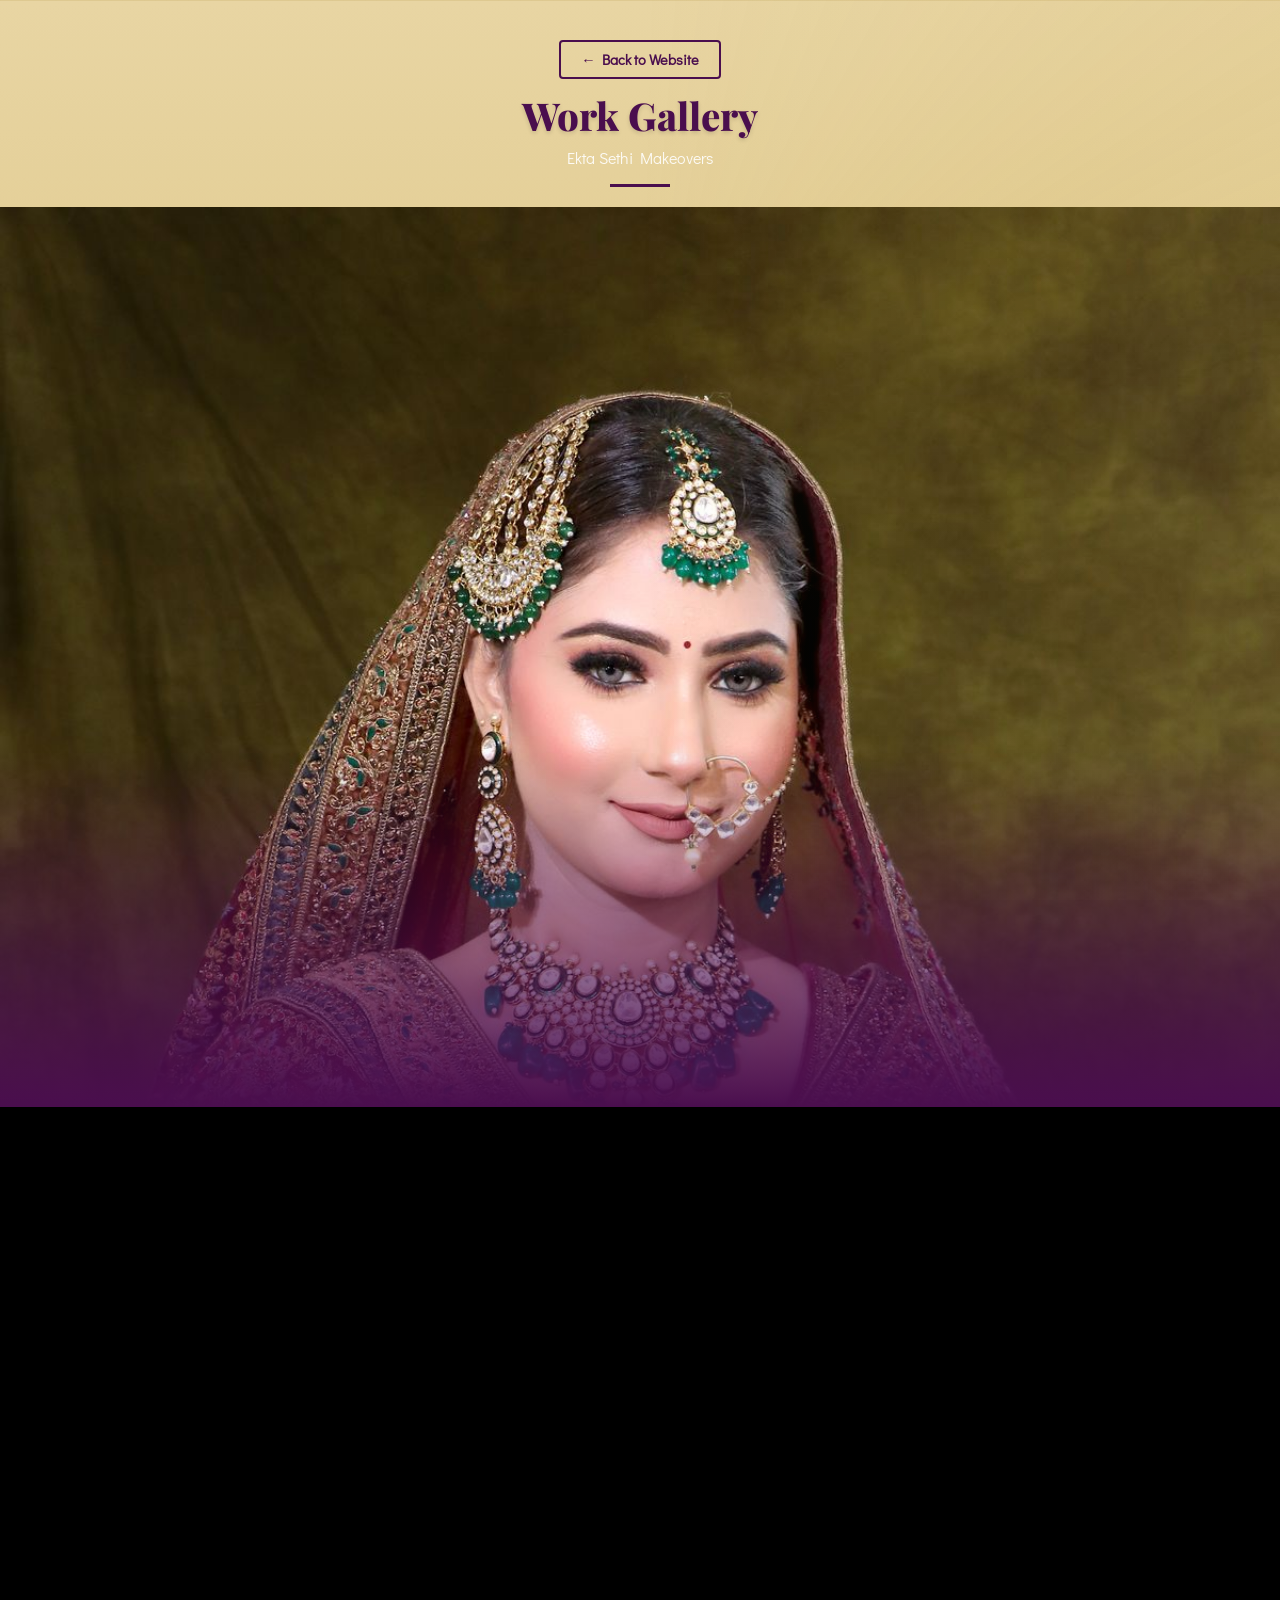
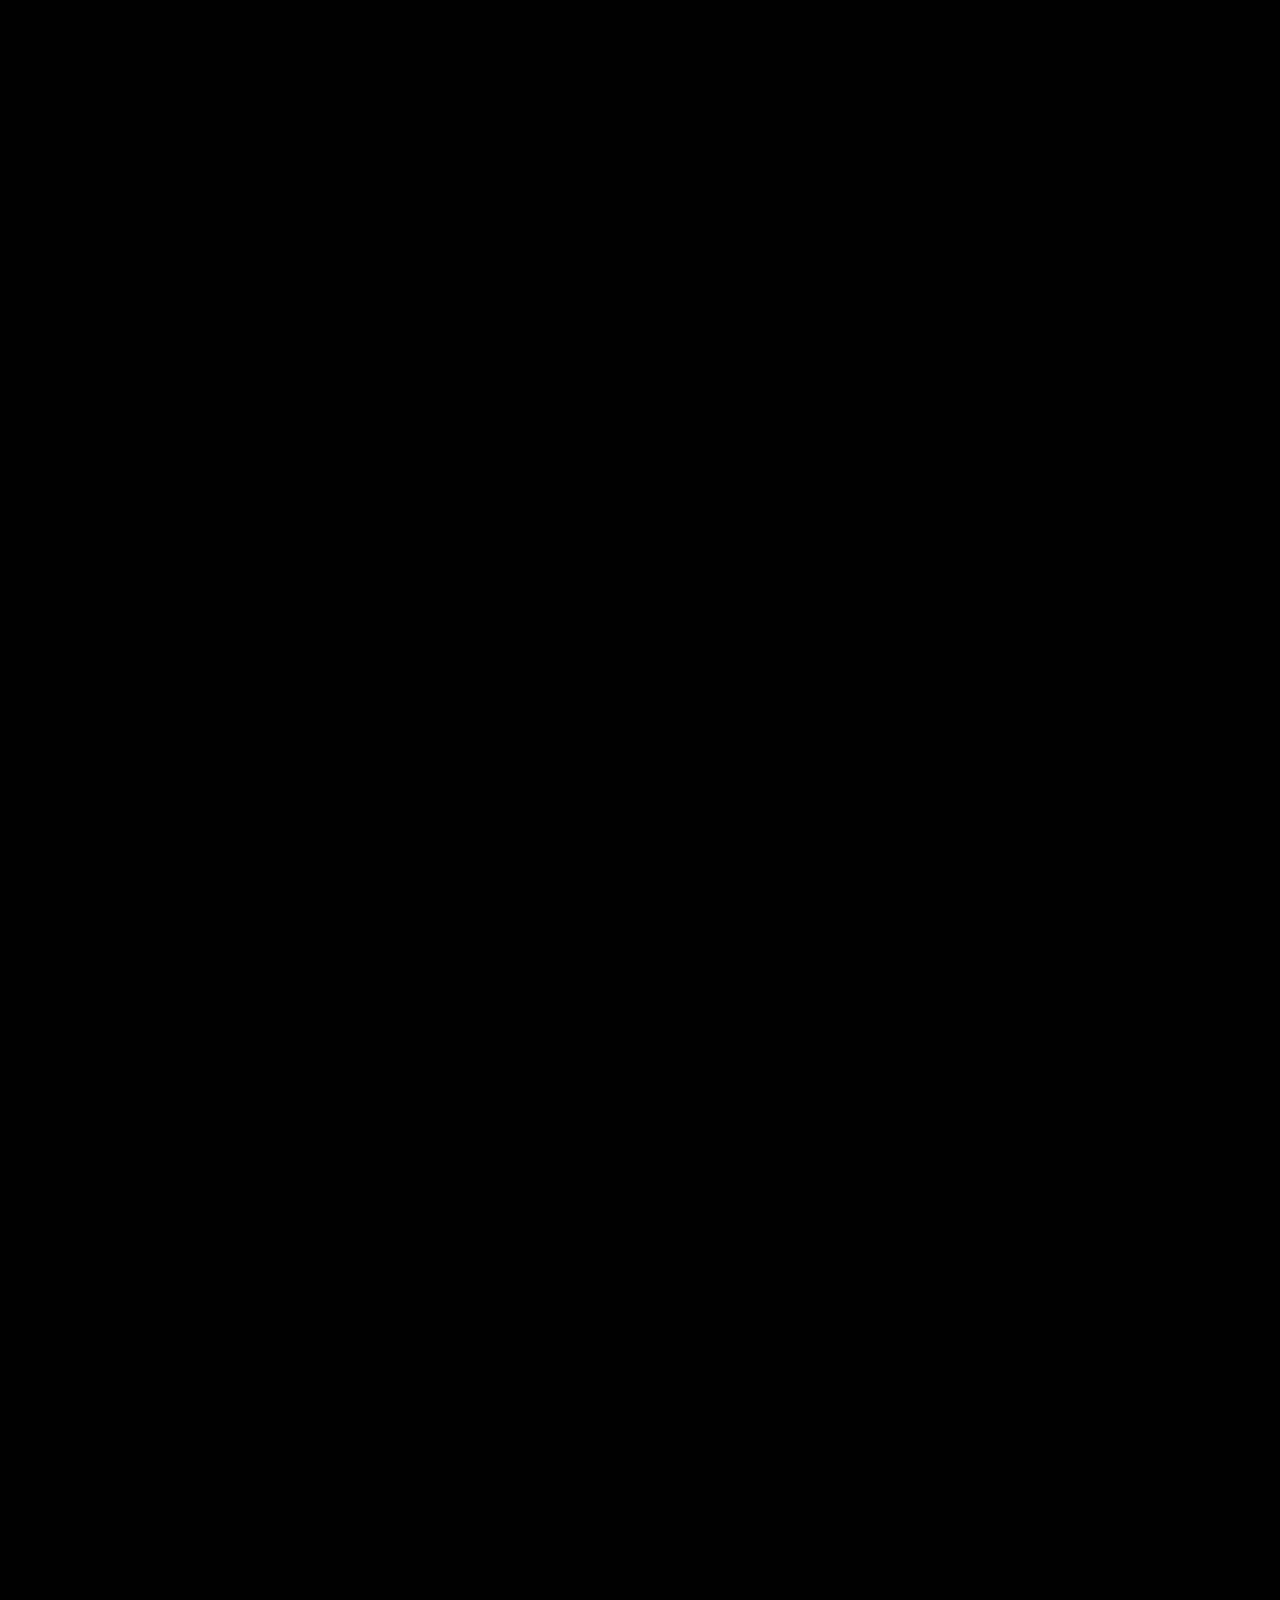
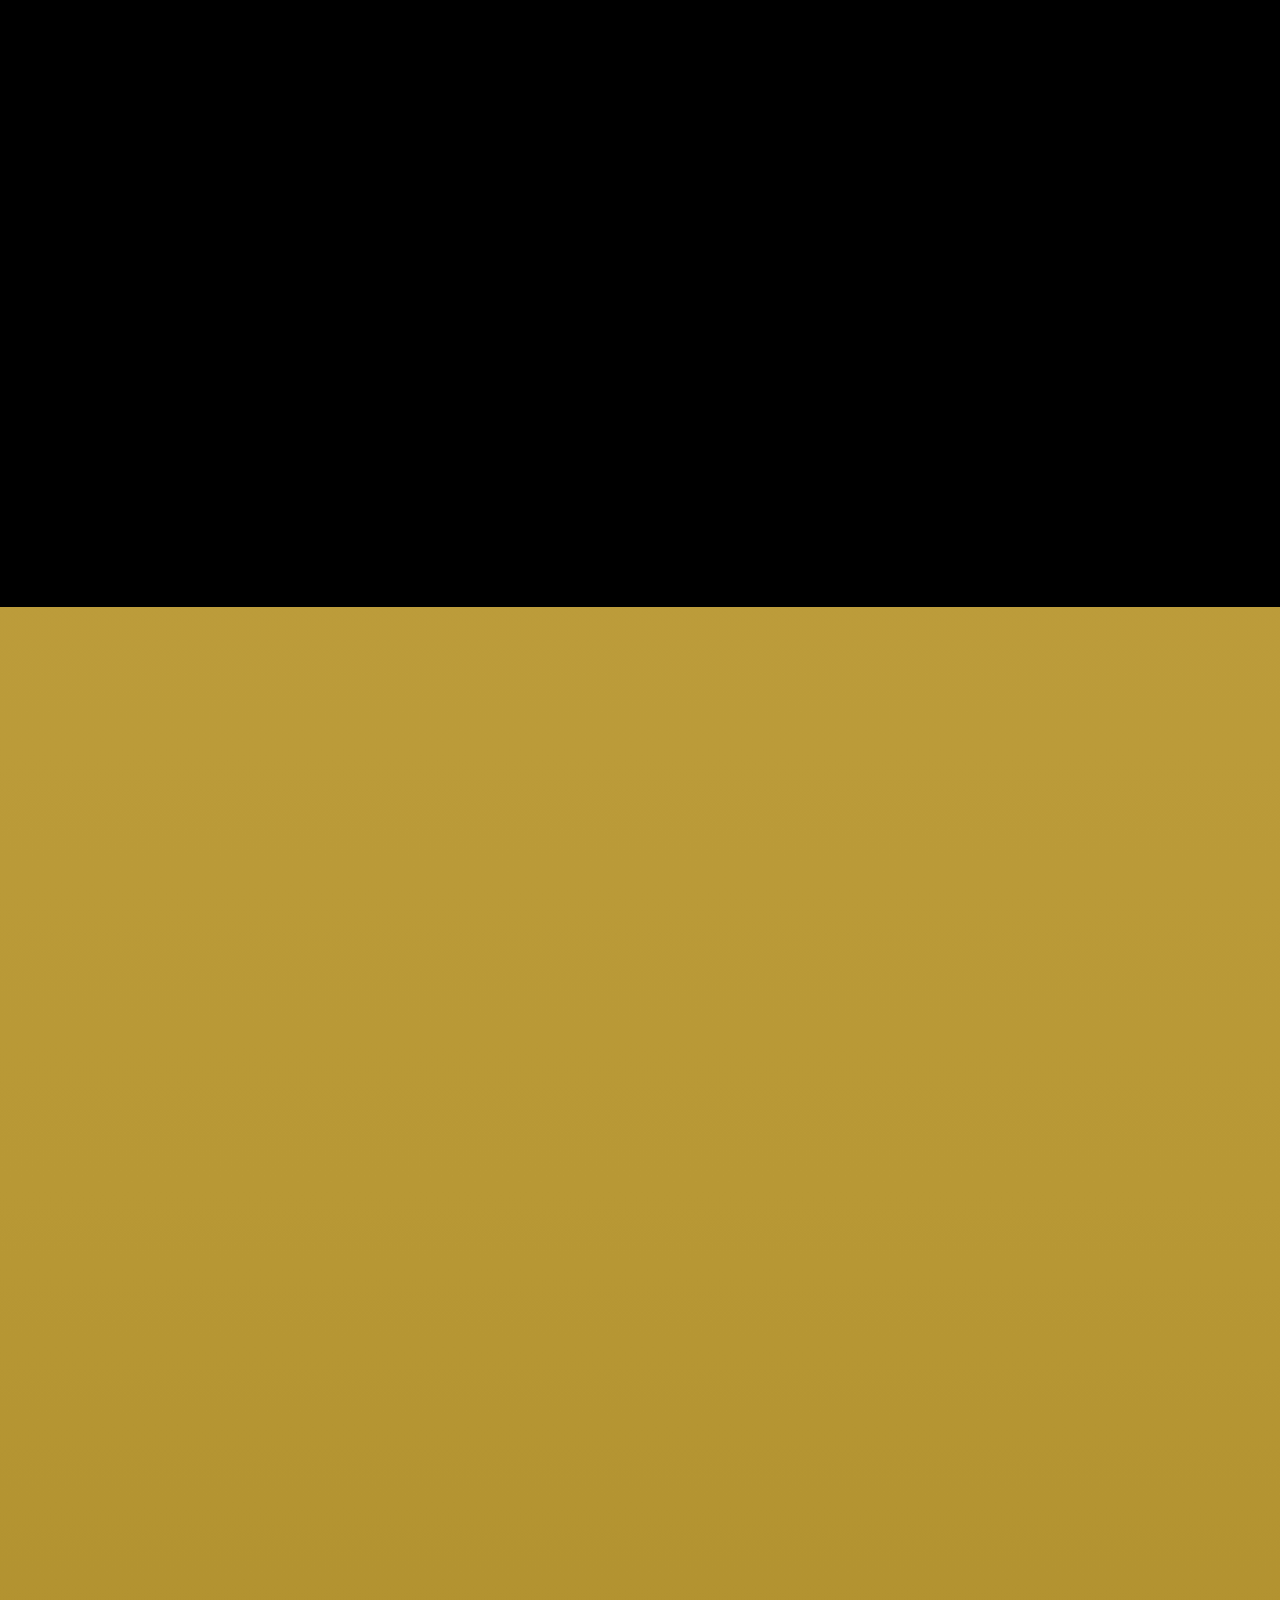
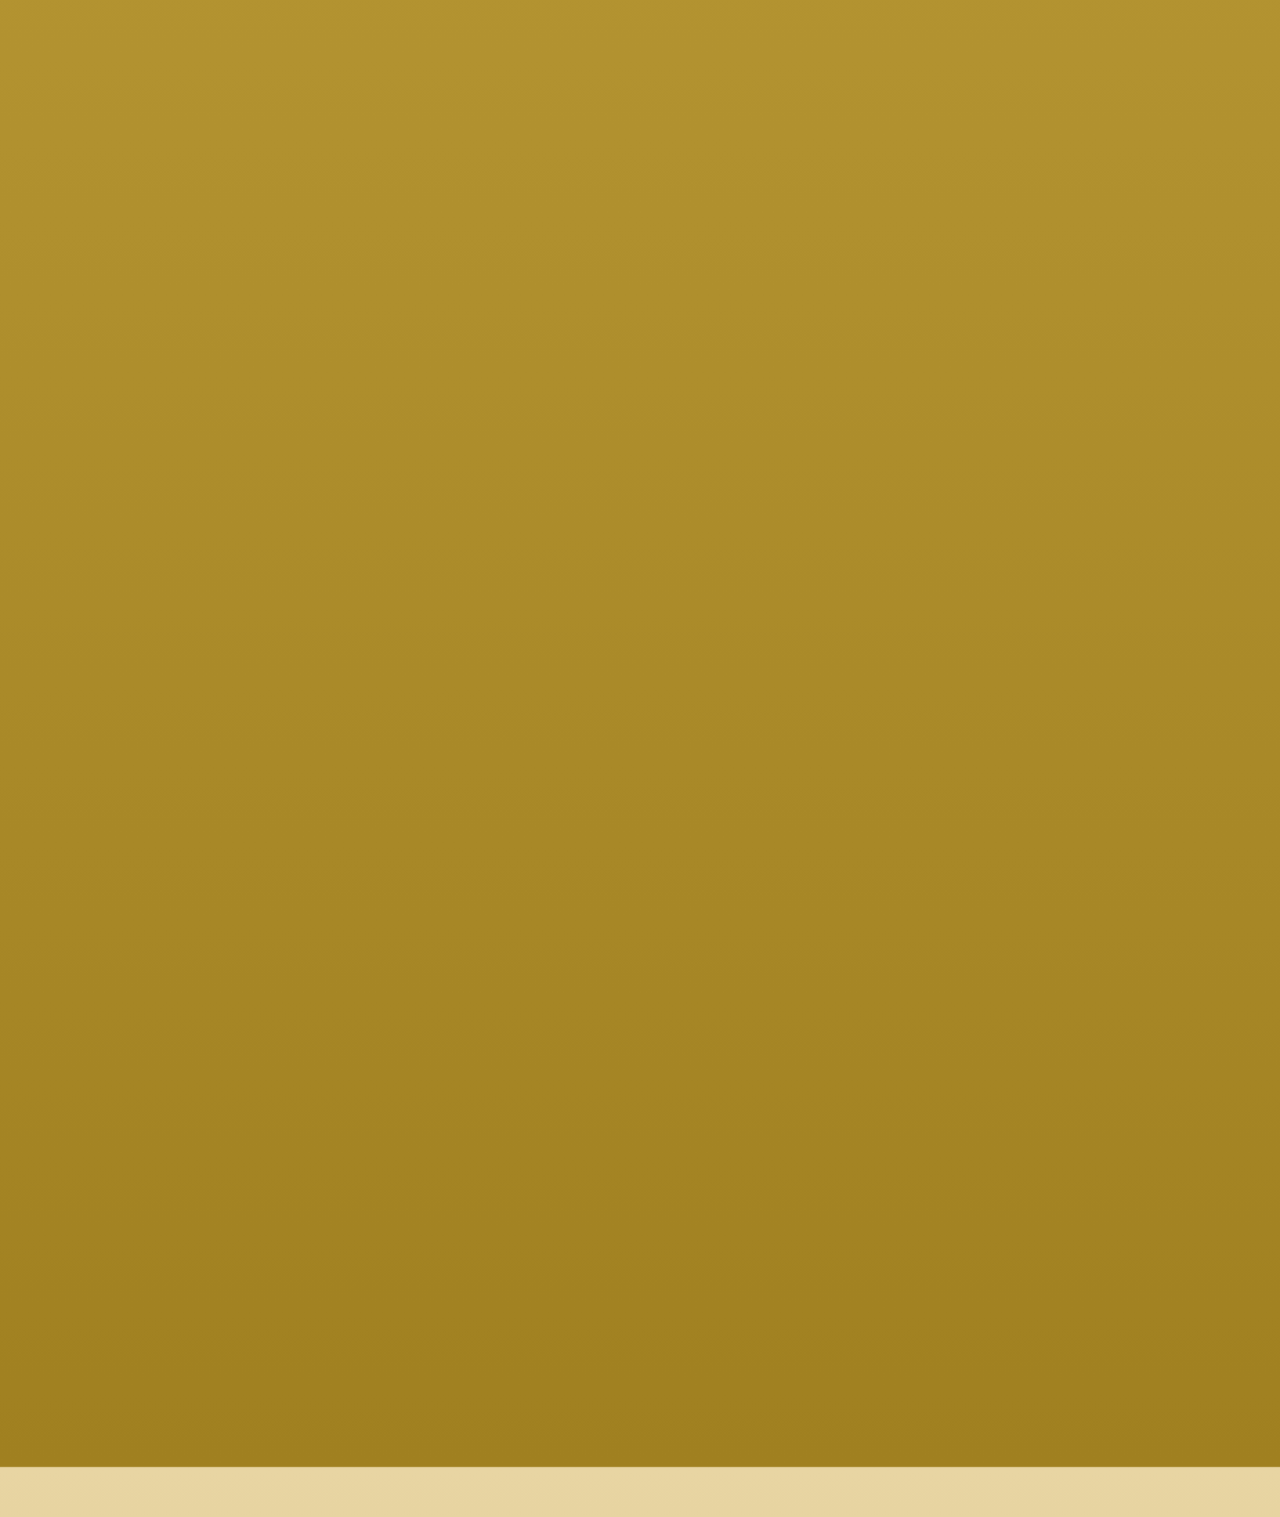
==== gallery.html @ 6d4f158c "Fix scroll visual: anchor to center-top to keep face in viewport" ====
<!DOCTYPE html>
<html lang="en">
<head>
  <meta charset="UTF-8">
  <meta name="viewport" content="width=device-width, initial-scale=1.0">
  <title>Gallery – Ekta Sethi Makeovers</title>
  <link href="https://fonts.googleapis.com/css2?family=Playfair+Display:wght@600;700;800&family=Didact+Gothic&display=swap" rel="stylesheet">
  <script src="https://cdnjs.cloudflare.com/ajax/libs/gsap/3.12.5/gsap.min.js"></script>
  <script src="https://cdnjs.cloudflare.com/ajax/libs/gsap/3.12.5/ScrollTrigger.min.js"></script>
  <style>
    :root {
      --primary: #4A0E4E;
      --secondary: #C9A84C;
      --light: #FDF5E6;
      --white: #fff;
    }
    * { margin: 0; padding: 0; box-sizing: border-box; }
    body {
      font-family: 'Didact Gothic', sans-serif;
      background: linear-gradient(180deg, #E8D5A3 0%, #C9A84C 30%, #B89835 70%, #A08020 100%);
      min-height: 100vh;
    }
    .bg-sparkles {
      position: fixed;
      inset: 0;
      pointer-events: none;
      z-index: 0;
      overflow: hidden;
    }
    .sparkle {
      position: absolute;
      width: 4px;
      height: 4px;
      background: rgba(255,255,255,0.8);
      border-radius: 50%;
      animation: sparkleFloat 3s ease-in-out infinite;
      opacity: 0;
    }
    @keyframes sparkleFloat {
      0% { opacity: 0; transform: translateY(0) scale(0); }
      50% { opacity: 0.8; transform: translateY(-40px) scale(1); }
      100% { opacity: 0; transform: translateY(-80px) scale(0); }
    }
    .light-sweep {
      position: fixed;
      inset: 0;
      pointer-events: none;
      z-index: 1;
      overflow: hidden;
    }
    .light-sweep::before {
      content: '';
      position: absolute;
      top: -50%;
      left: -50%;
      width: 200%;
      height: 200%;
      background: conic-gradient(from 0deg, transparent 0deg, rgba(201,168,76,0.04) 30deg, rgba(201,168,76,0.1) 60deg, rgba(201,168,76,0.04) 90deg, transparent 180deg, transparent 360deg);
      animation: lightSweep 20s linear infinite;
    }
    @keyframes lightSweep {
      from { transform: rotate(0deg); }
      to { transform: rotate(360deg); }
    }
    @keyframes kenBurns {
      from { transform: scale(1); }
      to { transform: scale(1.12); }
    }
    .header {
      text-align: center;
      padding: 40px 20px 20px;
      position: relative;
      z-index: 10;
    }
    .header h1 {
      font-family: 'Playfair Display', serif;
      font-weight: 800;
      font-size: 2.4rem;
      color: var(--primary);
      text-shadow: 0 2px 4px rgba(0,0,0,0.15);
      animation: titleBounce 1s ease;
    }
    /* Cinematic Video Section */
    .video-scroll-container {
      position: relative;
      width: 100%;
      height: 400vh; /* 4 viewport heights to make scrolling feel smooth */
      background: #000;
    }
    .video-sticky-wrapper {
      position: sticky;
      top: 0;
      width: 100%;
      height: 100vh;
      overflow: hidden;
      display: flex;
      justify-content: center;
      align-items: center;
    }
    .scroll-visual {
      width: 100%;
      height: 100%;
      object-fit: cover;
      object-position: center top;
      transform-origin: center center;
    }
    .video-sticky-wrapper {
      position: sticky;
      top: 0;
      width: 100%;
      height: 100vh;
      overflow: hidden;
      display: flex;
      justify-content: center;
      align-items: center;
      background: #000;
    }
    .video-overlay {
      position: absolute;
      inset: 0;
      background: linear-gradient(to bottom, transparent 60%, var(--primary) 100%);
      z-index: 2;
      pointer-events: none;
    }
    .video-text {
      position: absolute;
      top: 50%;
      left: 50%;
      transform: translate(-50%, -50%);
      color: var(--secondary);
      font-family: 'Playfair Display', serif;
      font-size: 3rem;
      text-align: center;
      z-index: 3;
      opacity: 0;
      font-weight: 800;
      text-shadow: 0 4px 20px rgba(0,0,0,0.5);
    }
    .gallery-grid {
      display: grid;
      grid-template-columns: repeat(auto-fill, minmax(280px, 1fr));
      gap: 20px;
      padding: 20px 40px 60px;
      max-width: 1400px;
      margin: 0 auto;
      position: relative;
      z-index: 2;
      opacity: 0;
      transform: translateY(50px);
      transition: opacity 1s ease, transform 1s ease;
    }
    .gallery-grid.visible-grid {
      opacity: 1;
      transform: translateY(0);
    }

    .header h1 {
      font-family: 'Playfair Display', serif;
      font-weight: 800;
      font-size: 2.4rem;
      color: var(--primary);
      text-shadow: 0 2px 4px rgba(0,0,0,0.15);
      animation: titleBounce 1s ease;
    }
    @keyframes titleBounce {
      0% { transform: scale(0.5); opacity: 0; }
      60% { transform: scale(1.1); }
      100% { transform: scale(1); opacity: 1; }
    }
    .header .subtitle {
      color: var(--white);
      font-size: 1rem;
      margin-top: 6px;
      opacity: 0.9;
    }
    .header .divider {
      width: 60px;
      height: 3px;
      background: var(--primary);
      margin: 16px auto 0;
    }
    .back-btn {
      display: inline-block;
      margin-bottom: 10px;
      color: var(--primary);
      font-weight: 700;
      text-decoration: none;
      font-size: 0.9rem;
      padding: 8px 20px;
      border: 2px solid var(--primary);
      border-radius: 4px;
      transition: 0.3s ease;
    }
    .back-btn:hover {
      background: var(--primary);
      color: var(--white);
    }
    .gallery-grid {
      display: grid;
      grid-template-columns: repeat(auto-fill, minmax(280px, 1fr));
      gap: 20px;
      padding: 20px 40px 60px;
      max-width: 1400px;
      margin: 0 auto;
      position: relative;
      z-index: 2;
    }
    .gallery-card {
      position: relative;
      border-radius: 12px;
      overflow: hidden;
      background: var(--white);
      box-shadow: 0 8px 30px rgba(0,0,0,0.2);
      transition: transform 0.5s cubic-bezier(0.175, 0.885, 0.32, 1.275), box-shadow 0.5s ease;
      cursor: pointer;
    }
    .gallery-card.revealed {
      animation: cardRise 0.7s ease both;
    }
    .gallery-card:hover {
      transform: translateY(-10px) scale(1.03);
      box-shadow: 0 16px 40px rgba(74,14,78,0.4), 0 0 0 3px var(--secondary);
    }
    .gallery-card::after {
      content: '';
      position: absolute;
      inset: 0;
      border-radius: 12px;
      background: linear-gradient(135deg, rgba(201,168,76,0.6), transparent 50%, rgba(201,168,76,0.3), transparent 80%);
      opacity: 0;
      transition: opacity 0.4s ease;
      z-index: 3;
      pointer-events: none;
    }
    .gallery-card:hover::after {
      opacity: 1;
    }
    .gallery-card .pulse-ring {
      position: absolute;
      inset: -4px;
      border-radius: 14px;
      border: 2px solid rgba(201,168,76,0.15);
      z-index: 0;
      pointer-events: none;
      opacity: 0;
      transition: opacity 0.3s ease;
    }
    .gallery-card:hover .pulse-ring {
      opacity: 1;
      animation: pulseGlow 2s ease-in-out infinite;
    }
    @keyframes pulseGlow {
      0%, 100% { border-color: rgba(201,168,76,0.15); transform: scale(1); }
      50% { border-color: rgba(201,168,76,0.5); transform: scale(1.02); }
    }
    @keyframes cardRise {
      from { opacity: 0; transform: translateY(40px); }
      to { opacity: 1; transform: translateY(0); }
    }
    .gallery-card img {
      width: 100%;
      display: block;
      aspect-ratio: 3/4;
      object-fit: cover;
      object-position: center top;
      transition: 0.5s ease;
    }
    .gallery-card:hover img {
      animation: kenBurns 8s ease forwards;
    }
    .gallery-card::before {
      content: '';
      position: absolute;
      inset: 0;
      background: linear-gradient(to top, rgba(74,14,78,0.4) 0%, transparent 50%);
      opacity: 0;
      transition: 0.3s ease;
      z-index: 1;
    }
    .gallery-card:hover::before {
      opacity: 1;
    }
    .gallery-card .label {
      position: absolute;
      bottom: 0;
      left: 0;
      right: 0;
      padding: 20px 16px 16px;
      background: linear-gradient(to top, rgba(74,14,78,0.85) 0%, transparent 100%);
      color: var(--secondary);
      font-family: 'Playfair Display', serif;
      font-weight: 700;
      font-size: 1rem;
      letter-spacing: 0.5px;
      z-index: 2;
      opacity: 0;
      transform: translateY(20px);
      transition: opacity 0.4s ease, transform 0.4s ease;
    }
    .gallery-card:hover .label {
      opacity: 1;
      transform: translateY(0);
    }
    .lightbox {
      display: none;
      position: fixed;
      inset: 0;
      background: rgba(0,0,0,0.92);
      z-index: 1000;
      justify-content: center;
      align-items: center;
      padding: 20px;
    }
    .lightbox.active { display: flex; }
    .lightbox img {
      max-width: 90vw;
      max-height: 90vh;
      object-fit: contain;
      border-radius: 4px;
      position: absolute;
      transition: opacity 0.35s ease;
    }
    .lightbox img.lb-active {
      opacity: 1;
    }
    .lightbox img.lb-hidden {
      opacity: 0;
    }
    @keyframes scaleUp {
      from { opacity: 0; transform: scale(0.9); }
      to { opacity: 1; transform: scale(1); }
    }
    .lightbox-close {
      position: absolute;
      top: 20px;
      right: 30px;
      color: var(--white);
      font-size: 2.5rem;
      cursor: pointer;
      z-index: 2;
    }
    .lightbox-close:hover { opacity: 0.7; }
    .lightbox-prev, .lightbox-next {
      position: absolute;
      top: 50%;
      transform: translateY(-50%);
      background: rgba(255,255,255,0.1);
      color: var(--white);
      border: none;
      width: 50px;
      height: 50px;
      border-radius: 50%;
      font-size: 1.4rem;
      cursor: pointer;
      transition: 0.3s ease;
    }
    .lightbox-prev:hover, .lightbox-next:hover { background: var(--secondary); color: var(--primary); }
    .lightbox-prev { left: 20px; }
    .lightbox-next { right: 20px; }

    @media (max-width: 768px) {
      .gallery-grid { grid-template-columns: repeat(2, 1fr); gap: 12px; padding: 15px; }
      .header h1 { font-size: 1.6rem; }
    }
    @media (max-width: 480px) {
      .gallery-grid { grid-template-columns: 1fr 1fr; gap: 8px; }
    }
  </style>
</head>
<body>
  <div class="bg-sparkles" id="sparkles"></div>
  <div class="light-sweep"></div>

  <div class="header">
    <a href="index.html" class="back-btn">&#8592; Back to Website</a>
    <h1>Work Gallery</h1>
    <p class="subtitle">Ekta Sethi Makeovers</p>
    <div class="divider"></div>
  </div>

  <!-- Cinematic Scroll Video Section -->
  <div class="video-scroll-container" id="video-scroll">
    <div class="video-sticky-wrapper">
      <img class="scroll-visual" id="scroll-visual" src="assets/images/bridal-6.jpg" alt="Ekta Sethi Makeup" loading="eager">
      <div class="video-overlay"></div>
      <div class="video-text" id="video-text">The Art of Makeup</div>
    </div>
  </div>

  <div class="gallery-grid" id="gallery-grid">
  </div>

  <div class="lightbox" id="lightbox">
    <span class="lightbox-close" id="lightbox-close">&times;</span>
    <button class="lightbox-prev" id="lightbox-prev">&#10094;</button>
    <img class="lightbox-img" id="lightbox-img" alt="Full View">
    <button class="lightbox-next" id="lightbox-next">&#10095;</button>
  </div>

  <script>
    const images = [
      { src: 'assets/images/IMG_0082.jpg', label: 'Look 1' },
      { src: 'assets/images/bridal-6.jpg', label: 'Bridal Look' },
      { src: 'assets/images/IMG_0088.jpg', label: 'Look 2' },
      { src: 'assets/images/IMG_0090.jpg', label: 'Look 3' },
      { src: 'assets/images/IMG_0091.jpg', label: 'Look 4' },
      { src: 'assets/images/IMG_0092.jpg', label: 'HD Makeup' },
      { src: 'assets/images/IMG_0093.jpg', label: 'Bridal Makeup' },
      { src: 'assets/images/IMG_0094.jpg', label: 'Engagement' },
      { src: 'assets/images/IMG_0095.jpg', label: 'Party Makeup' },
      { src: 'assets/images/IMG_0096.jpg', label: 'Airbrush' },
      { src: 'assets/images/IMG_0099.jpg', label: 'Hairstyling' },
      { src: 'assets/images/IMG_0106.jpg', label: 'Look 5' },
      { src: 'assets/images/bridal-2.jpg', label: 'Indian Bridal' },
      { src: 'assets/images/bridal-5.jpg', label: 'Bridal Look 2' },
      { src: 'assets/images/bridal-7.jpg', label: 'Bridal Look 3' },
      { src: 'assets/images/bridal-8.jpg', label: 'Bridal Look 4' },
      { src: 'assets/images/bridal-9.jpg', label: 'Bridal Look 5' },
      { src: 'assets/images/bridal-10.jpg', label: 'Bridal Look 6' },
      { src: 'assets/images/bridal-11.jpg', label: 'Bridal Look 7' },
      { src: 'assets/images/bridal-12.jpg', label: 'Bridal Look 8' },
      { src: 'assets/images/bridal-13.jpg', label: 'Bridal Look 9' },
      { src: 'assets/images/bridal-14.jpg', label: 'Bridal Look 10' }
    ];

    const grid = document.getElementById('gallery-grid');
    images.forEach(function(img, i) {
      const card = document.createElement('div');
      card.className = 'gallery-card';
      card.addEventListener('click', function() { openLightbox(i); });
      card.innerHTML = '<div class="pulse-ring"></div><img src="' + img.src + '" alt="' + img.label + '" loading="lazy"><span class="label">' + img.label + '</span>';
      grid.appendChild(card);
    });

    var observer = new IntersectionObserver(function(entries) {
      entries.forEach(function(entry) {
        if (entry.isIntersecting) {
          entry.target.classList.add('revealed');
        }
      });
    }, { threshold: 0.15, rootMargin: '0px 0px -30px 0px' });

    var cards = document.querySelectorAll('.gallery-card');
    cards.forEach(function(card, i) {
      card.style.animationDelay = (i * 0.05) + 's';
      observer.observe(card);
    });

    // Lightbox with crossfade
    const lightbox = document.getElementById('lightbox');
    const lightboxContainer = lightbox;
    let currentIndex = 0;
    let imgA = null;
    let imgB = null;
    let showingA = true;

    function createLbImg() {
      var img = document.createElement('img');
      img.className = 'lb-hidden';
      img.style.position = 'absolute';
      img.style.maxWidth = '90vw';
      img.style.maxHeight = '90vh';
      img.style.objectFit = 'contain';
      img.style.borderRadius = '4px';
      img.style.transition = 'opacity 0.35s ease';
      lightboxContainer.appendChild(img);
      return img;
    }

    function openLightbox(idx) {
      currentIndex = idx;
      if (!imgA) {
        imgA = createLbImg();
        imgB = createLbImg();
      }
      imgA.src = images[idx].src;
      imgA.classList.remove('lb-hidden');
      imgA.classList.add('lb-active');
      imgB.classList.remove('lb-active');
      imgB.classList.add('lb-hidden');
      showingA = true;
      lightbox.classList.add('active');
    }

    function crossfadeTo(idx) {
      currentIndex = idx;
      var from = showingA ? imgA : imgB;
      var to = showingA ? imgB : imgA;
      to.src = images[idx].src;
      to.classList.remove('lb-hidden');
      to.classList.add('lb-active');
      from.classList.remove('lb-active');
      from.classList.add('lb-hidden');
      showingA = !showingA;
    }

    function closeLightbox() { lightbox.classList.remove('active'); }

    document.getElementById('lightbox-close').addEventListener('click', closeLightbox);
    document.getElementById('lightbox-prev').addEventListener('click', function() {
      crossfadeTo((currentIndex - 1 + images.length) % images.length);
    });
    document.getElementById('lightbox-next').addEventListener('click', function() {
      crossfadeTo((currentIndex + 1) % images.length);
    });
    lightbox.addEventListener('click', function(e) { if (e.target === lightbox) closeLightbox(); });
    document.addEventListener('keydown', function(e) {
      if (!lightbox.classList.contains('active')) return;
      if (e.key === 'ArrowLeft') crossfadeTo((currentIndex - 1 + images.length) % images.length);
      if (e.key === 'ArrowRight') crossfadeTo((currentIndex + 1) % images.length);
      if (e.key === 'Escape') closeLightbox();
    });

    // Cinematic Scroll Intro (image based – works everywhere)
    gsap.registerPlugin(ScrollTrigger);

    var visual = document.getElementById('scroll-visual');
    var videoContainer = document.getElementById('video-scroll');
    var galleryGrid = document.querySelector('.gallery-grid');
    var videoText = document.getElementById('video-text');

    if (visual) {
      gsap.to(visual, {
        duration: 1,
        ease: 'none',
        scale: 1.15,
        scrollTrigger: {
          trigger: videoContainer,
          start: 'top top',
          end: 'bottom bottom',
          scrub: true
        }
      });

      gsap.fromTo(videoText,
        { opacity: 0, y: 20 },
        {
          opacity: 1,
          y: 0,
          duration: 0.4,
          scrollTrigger: {
            trigger: videoContainer,
            start: 'top top',
            end: '+=500',
            scrub: true
          }
        }
      );

      gsap.to(galleryGrid, {
        opacity: 1,
        y: 0,
        duration: 0.8,
        scrollTrigger: {
          trigger: galleryGrid,
          start: 'top 85%',
          toggleActions: 'play none none reverse'
        }
      });
    }
  </script>
</body>
</html>
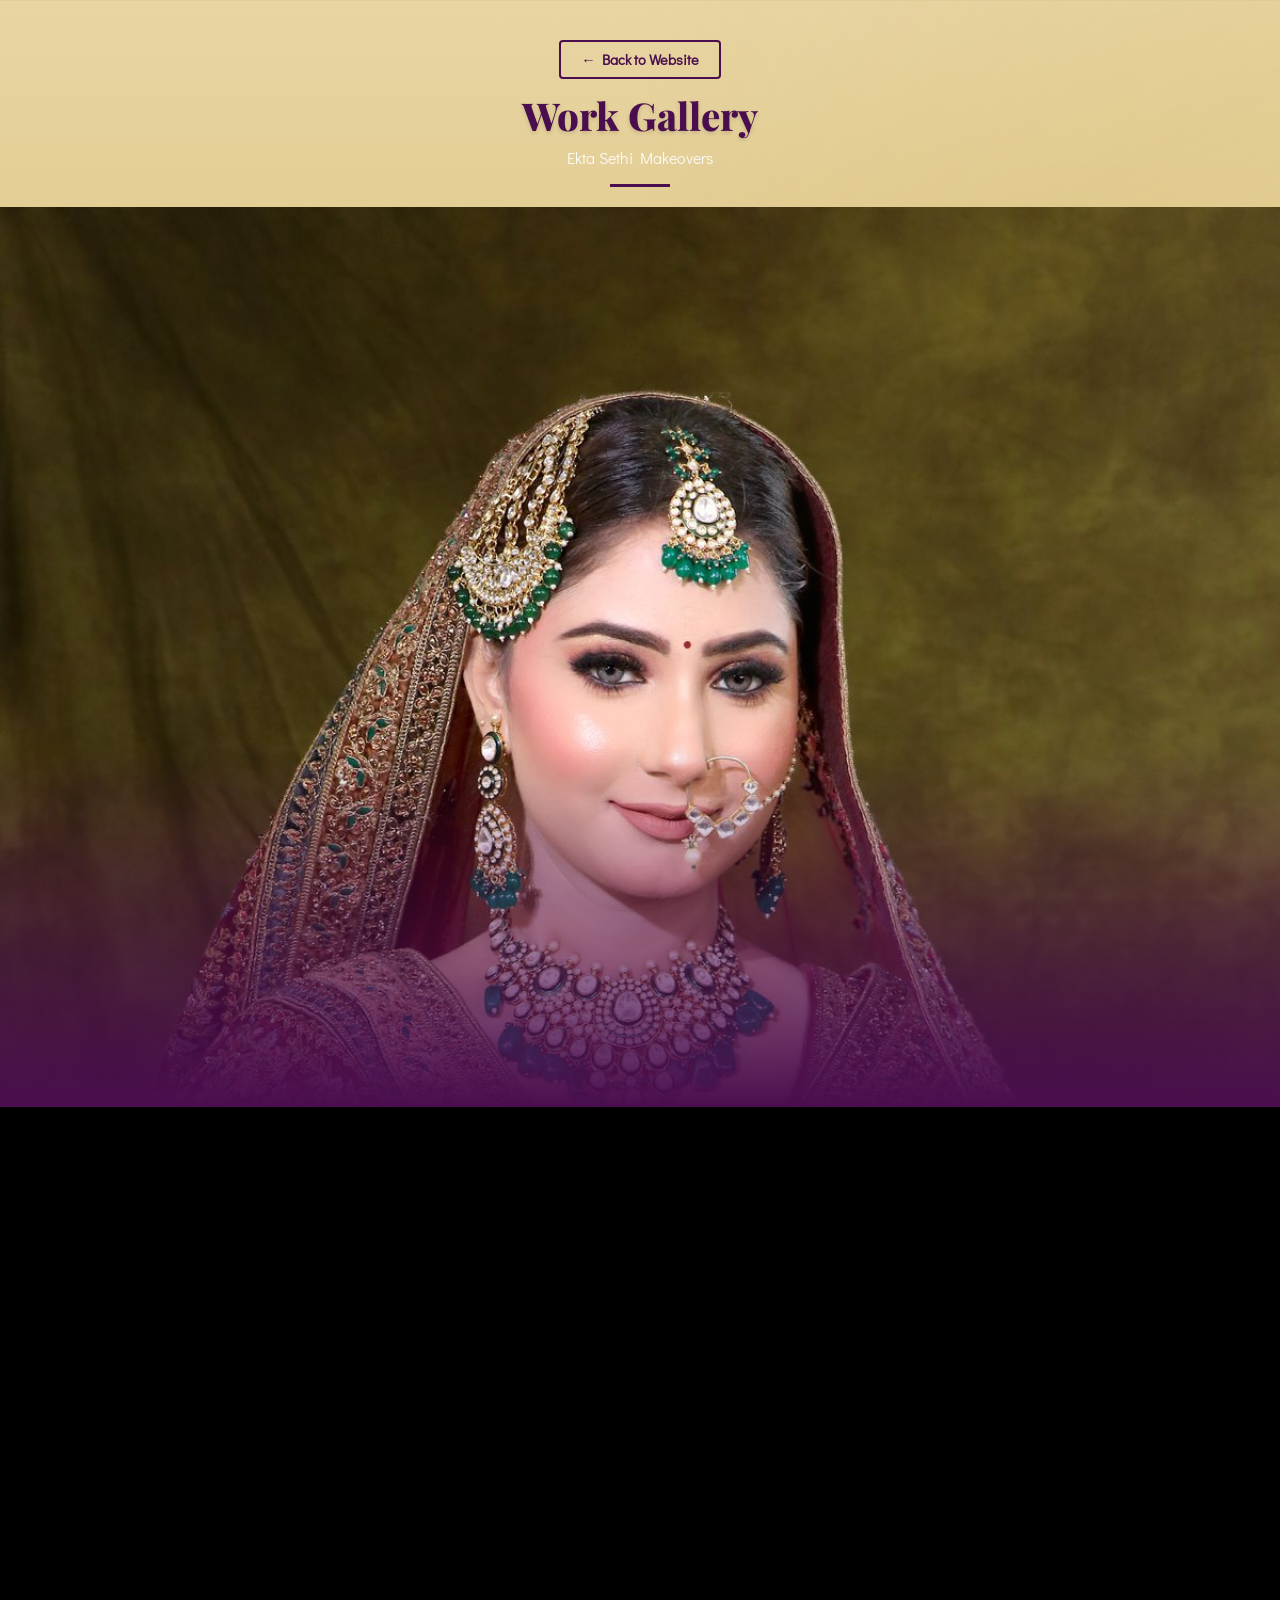
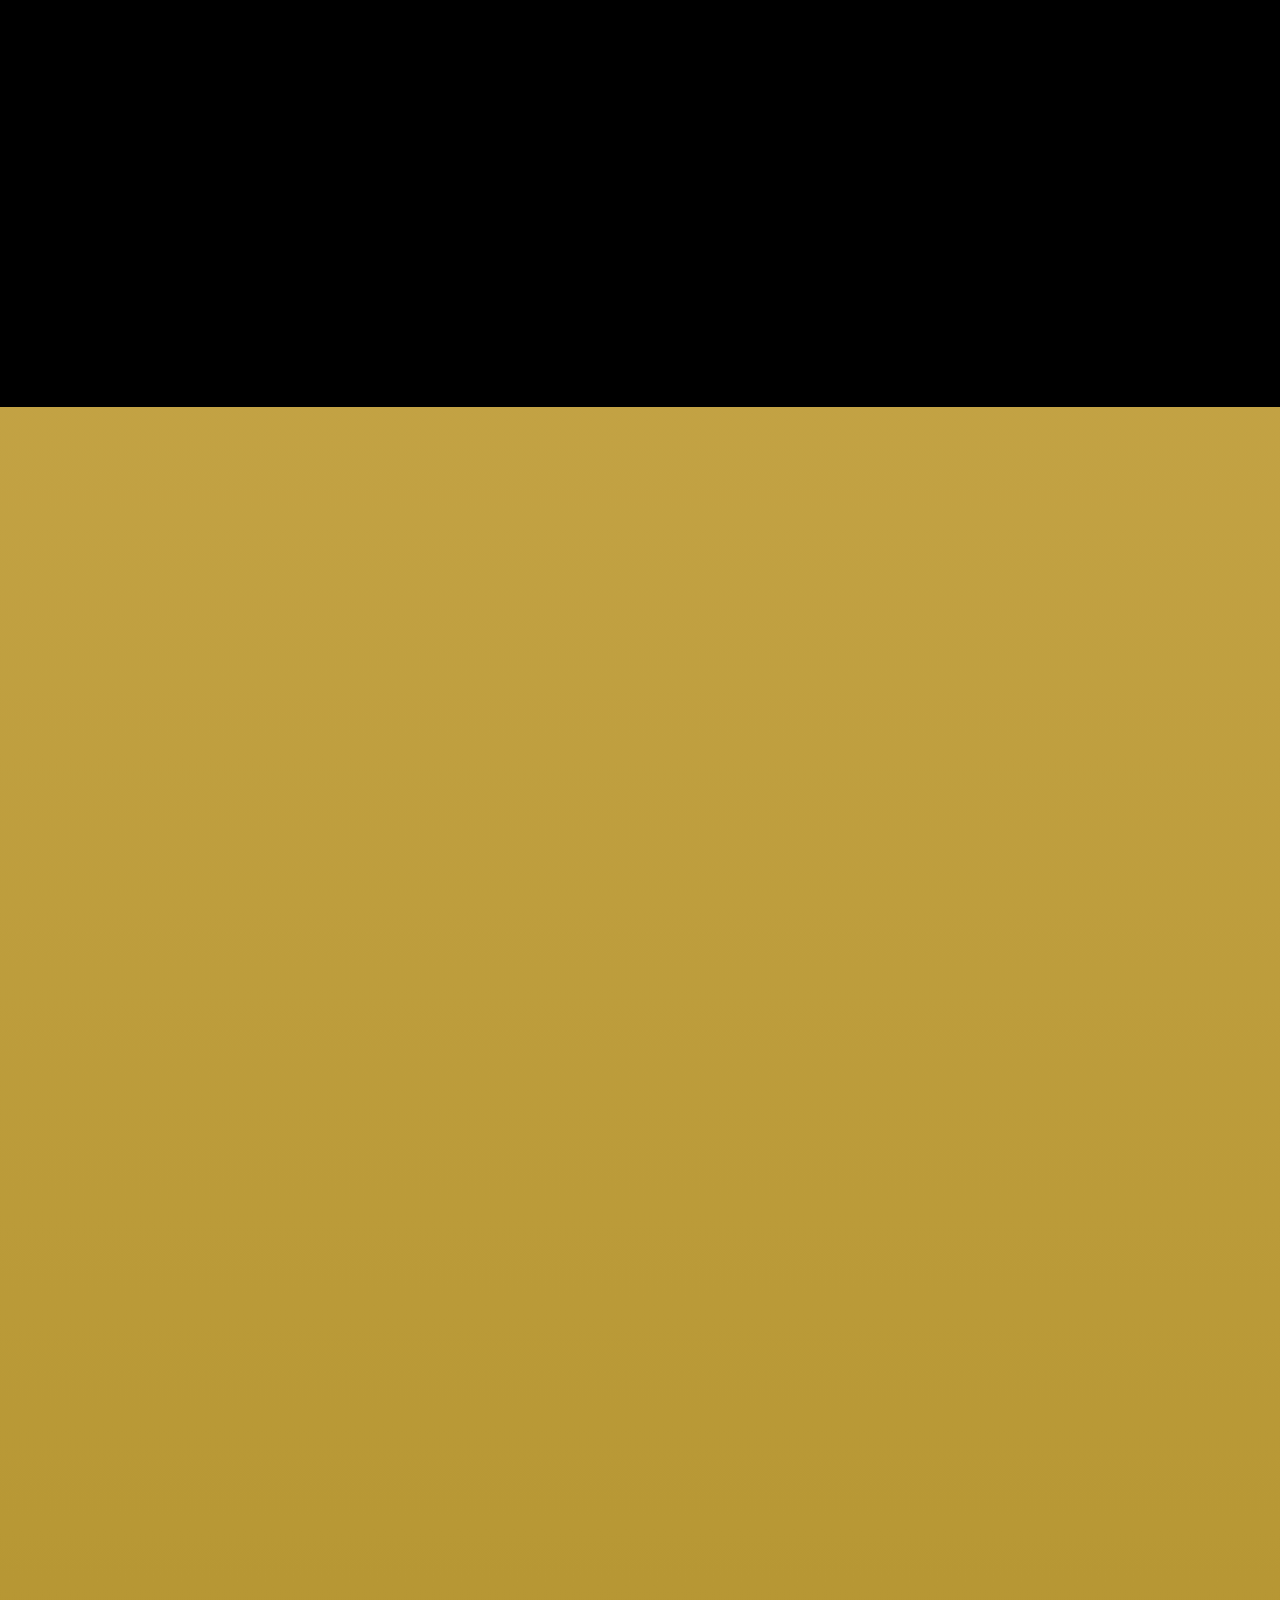
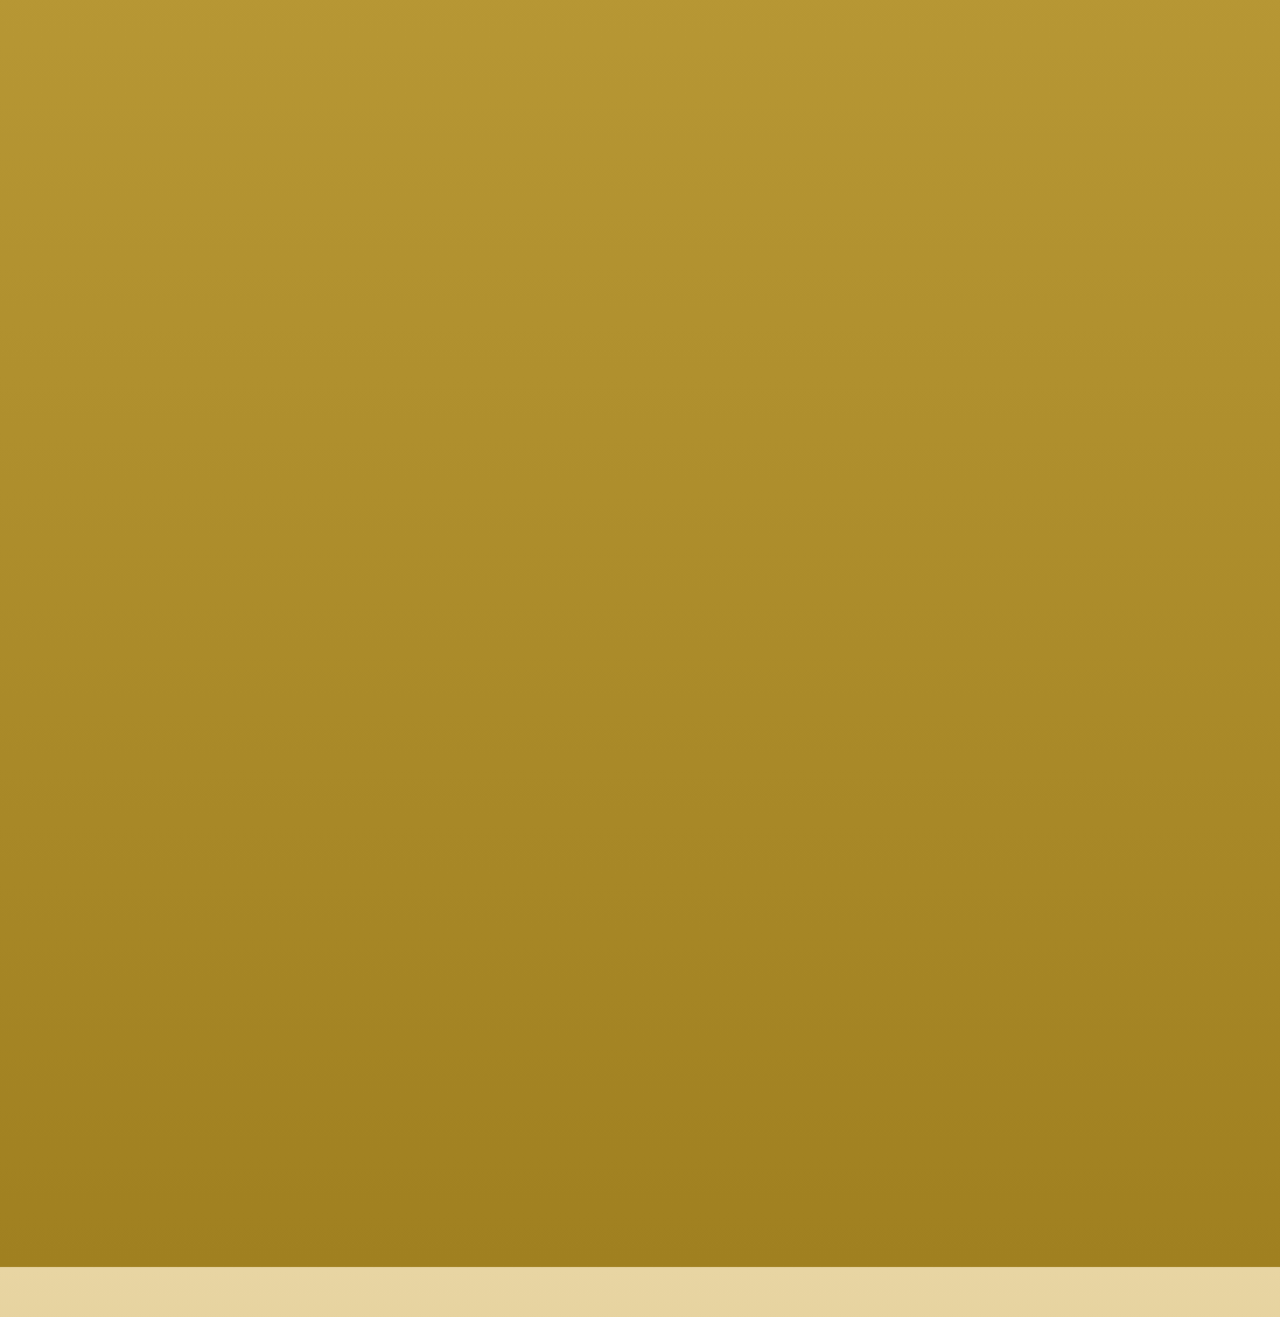
==== commit 371777fa: "Fix scroll lag: will-change, 1.5s smooth scrub clamp, smaller scroll container" ====
--- a/gallery.html
+++ b/gallery.html
@@ -84,7 +84,7 @@
     .video-scroll-container {
       position: relative;
       width: 100%;
-      height: 400vh; /* 4 viewport heights to make scrolling feel smooth */
+      height: 200vh; /* 4 viewport heights to make scrolling feel smooth */
       background: #000;
     }
     .video-sticky-wrapper {
@@ -102,6 +102,8 @@
       height: 100%;
       object-fit: cover;
       object-position: center top;
+      will-change: transform;
+      transform: translateZ(0);
       transform-origin: center center;
     }
     .video-sticky-wrapper {
@@ -520,43 +522,55 @@
     var videoText = document.getElementById('video-text');
 
     if (visual) {
-      gsap.to(visual, {
-        duration: 1,
+      // Main zoom: scrub 1.5s lag smooths out the frame-to-frame motion
+      var zoomTween = gsap.to(visual, {
+        scale: 1.12,
         ease: 'none',
-        scale: 1.15,
         scrollTrigger: {
           trigger: videoContainer,
           start: 'top top',
           end: 'bottom bottom',
-          scrub: true
+          scrub: 1.5,
+          invalidateOnRefresh: true,
+          onUpdate: function(self) {
+            // clamp to prevent tiny overshoot jitter on fast scrolls
+            var p = self.progress;
+            if (p <= 0) { visual.style.transform = 'scale(1)'; }
+            else if (p >= 1) { visual.style.transform = 'scale(1.12)'; }
+          }
         }
       });
 
+      // Parallax text: runs on a separate, shorter trigger
       gsap.fromTo(videoText,
-        { opacity: 0, y: 20 },
+        { opacity: 0, y: 30 },
+        {
+          opacity: 1,
+          y: -10,
+          scrollTrigger: {
+            trigger: videoContainer,
+            start: 'top 10%',
+            end: 'bottom 90%',
+            scrub: 1.5
+          }
+        }
+      );
+
+      // Fade in gallery grid below
+      gsap.fromTo(galleryGrid,
+        { opacity: 0, y: 30 },
         {
           opacity: 1,
           y: 0,
-          duration: 0.4,
+          duration: 0.6,
+          ease: 'power2.out',
           scrollTrigger: {
-            trigger: videoContainer,
-            start: 'top top',
-            end: '+=500',
-            scrub: true
+            trigger: galleryGrid,
+            start: 'top 90%',
+            toggleActions: 'play none none reverse'
           }
         }
       );
-
-      gsap.to(galleryGrid, {
-        opacity: 1,
-        y: 0,
-        duration: 0.8,
-        scrollTrigger: {
-          trigger: galleryGrid,
-          start: 'top 85%',
-          toggleActions: 'play none none reverse'
-        }
-      });
     }
   </script>
 </body>
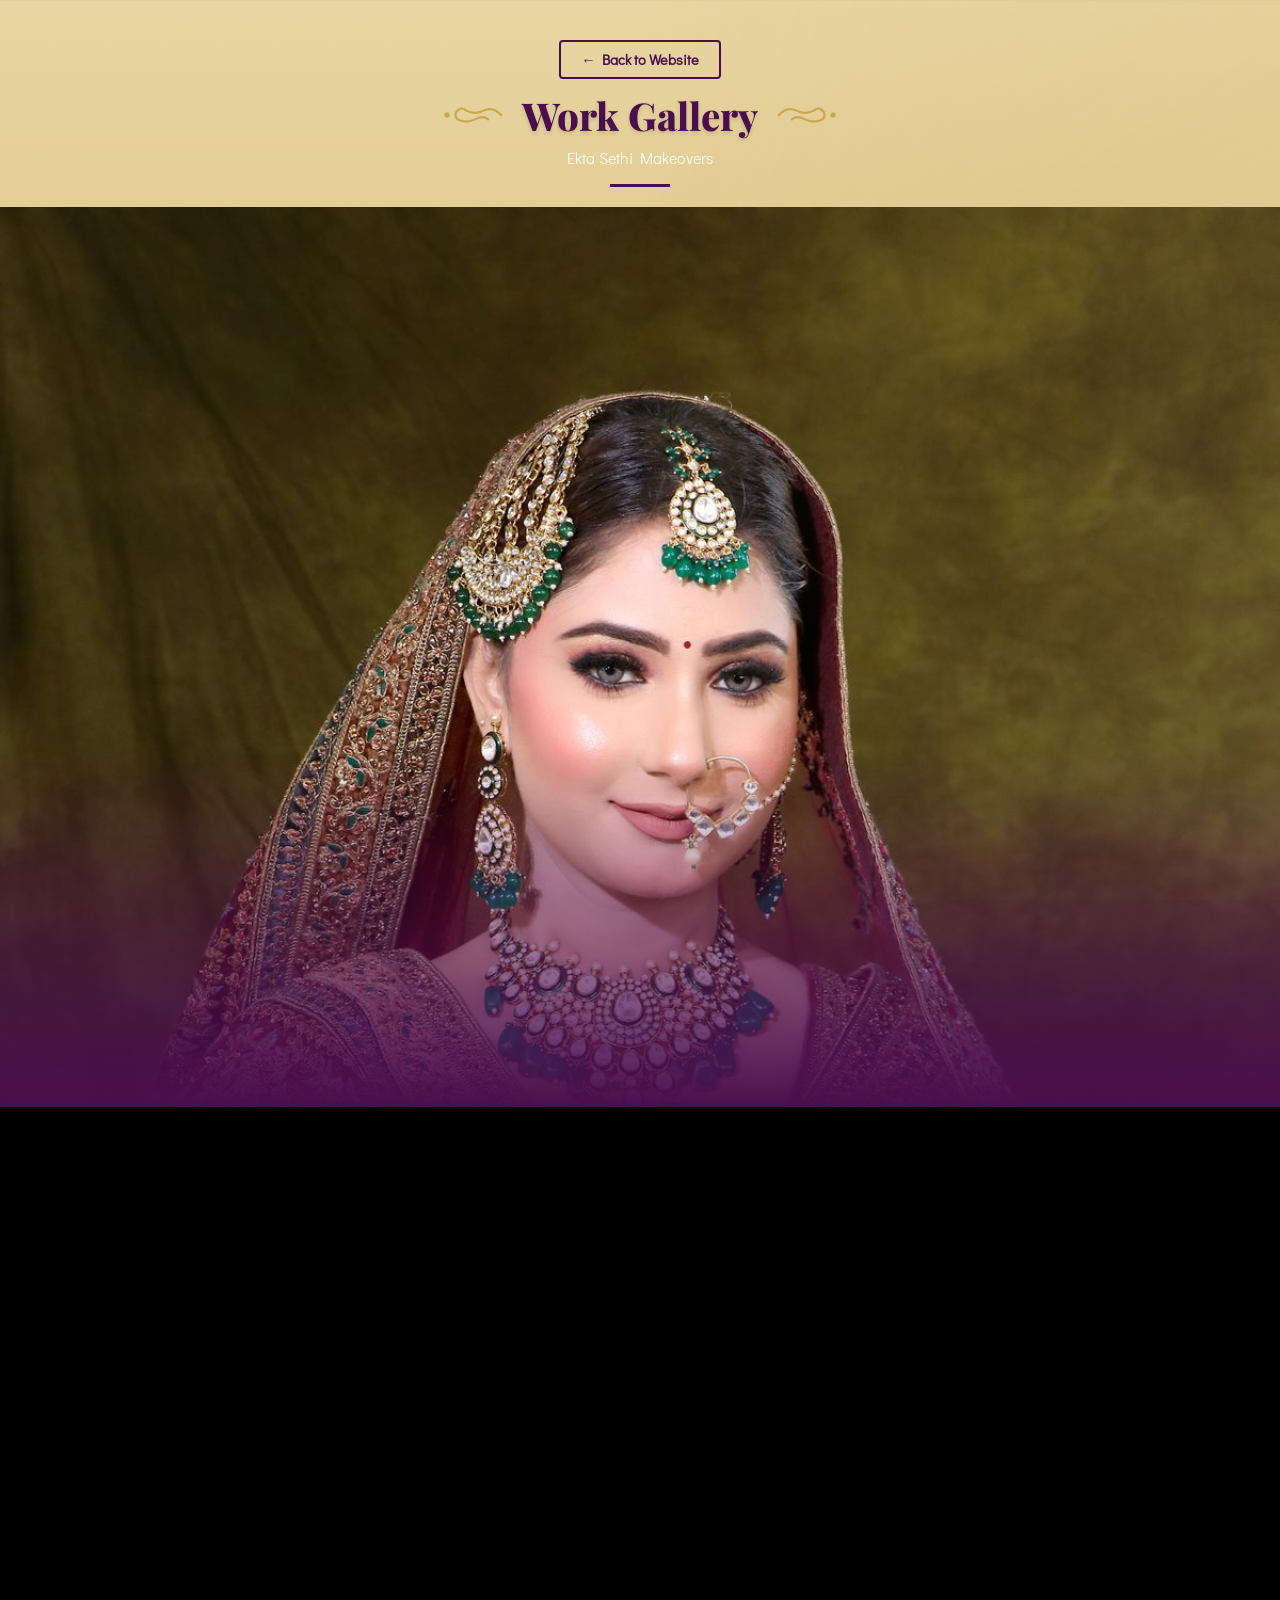
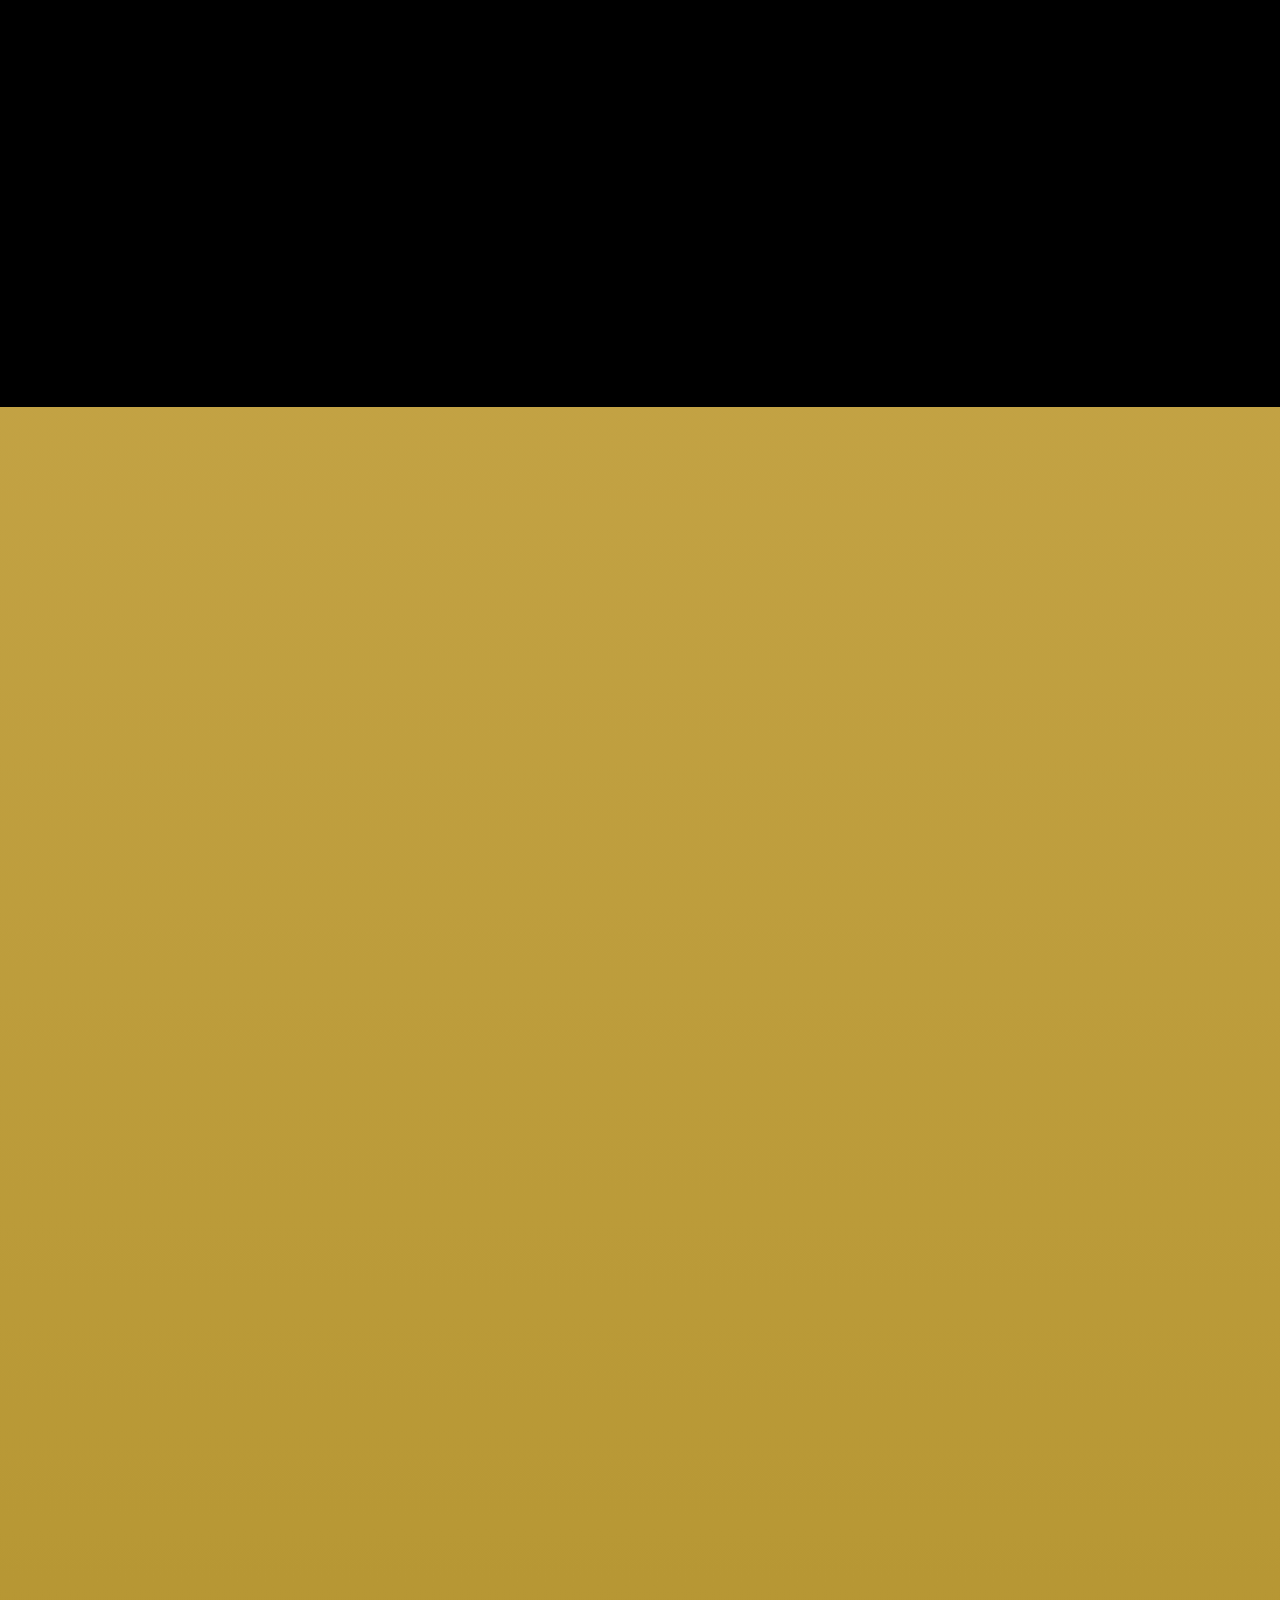
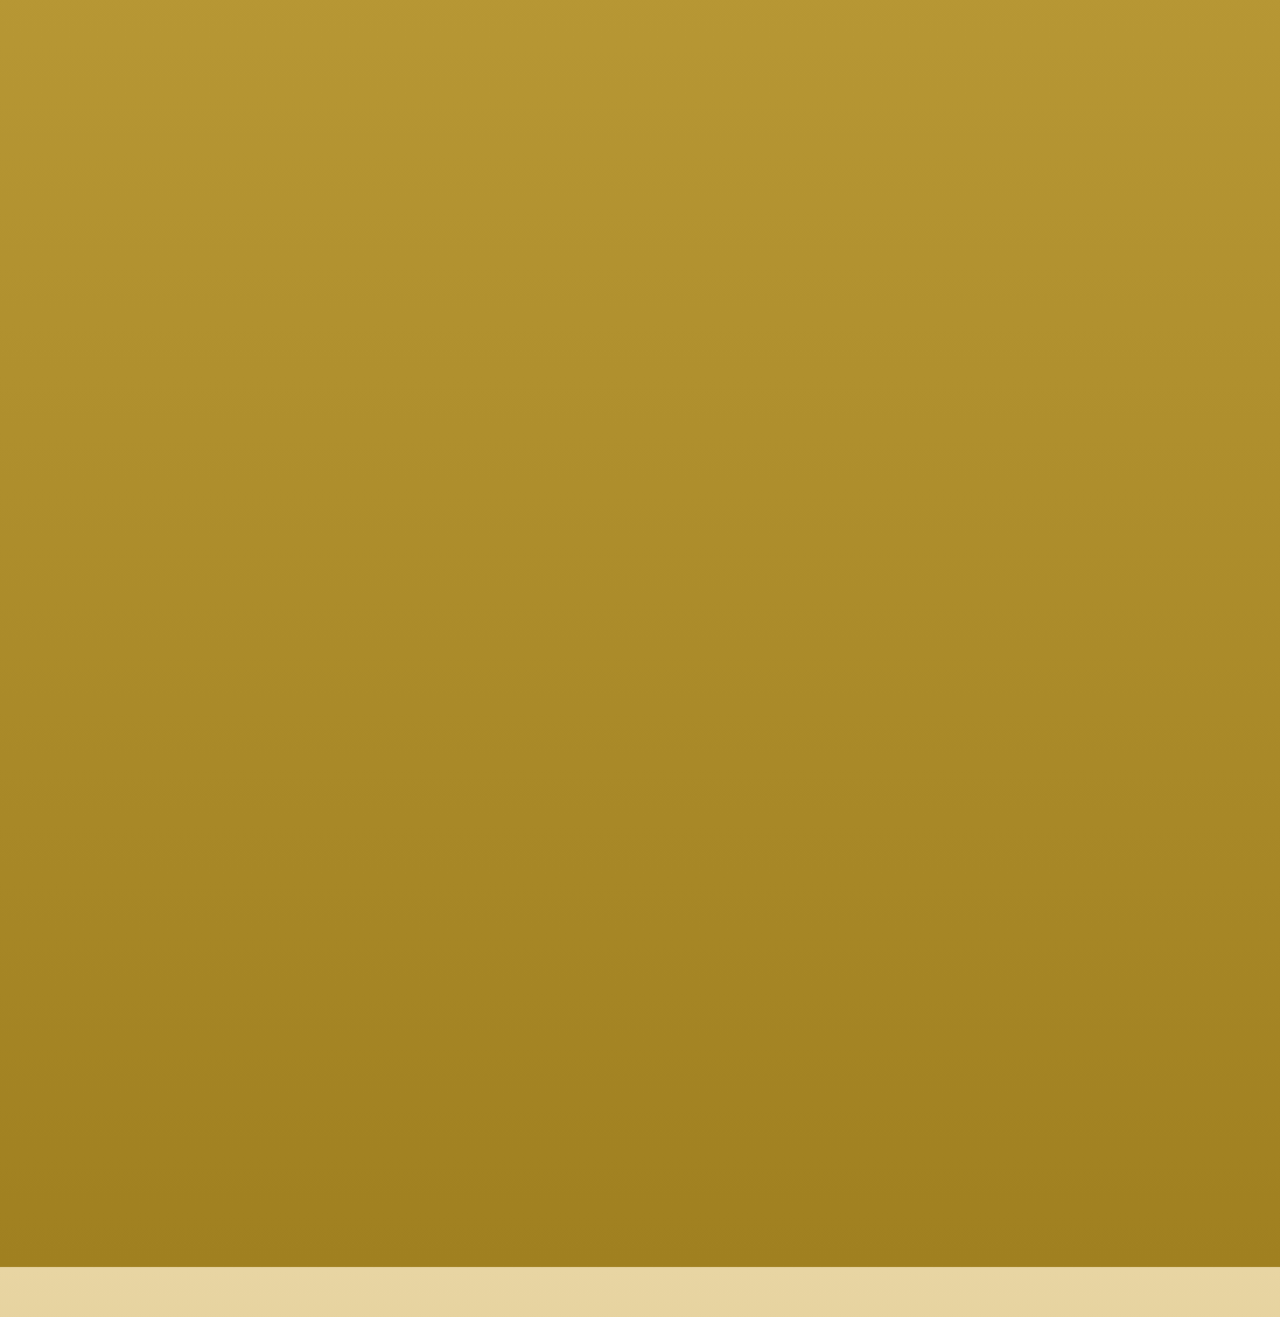
==== commit 4df91b10: "Add ornamental gold flourishes to gallery header" ====
--- a/gallery.html
+++ b/gallery.html
@@ -72,6 +72,12 @@
       position: relative;
       z-index: 10;
     }
+    .title-row {
+      display: flex;
+      align-items: center;
+      justify-content: center;
+      gap: 12px;
+    }
     .header h1 {
       font-family: 'Playfair Display', serif;
       font-weight: 800;
@@ -79,6 +85,27 @@
       color: var(--primary);
       text-shadow: 0 2px 4px rgba(0,0,0,0.15);
       animation: titleBounce 1s ease;
+      white-space: nowrap;
+    }
+    .flourish-svg {
+      width: 70px;
+      height: 36px;
+      flex-shrink: 0;
+    }
+    .flourish-path {
+      stroke-dasharray: 180;
+      stroke-dashoffset: 180;
+      animation: drawFlourish 1.3s ease forwards 0.4s;
+    }
+    .flourish-dot {
+      opacity: 0;
+      animation: fadeDot 0.4s ease forwards 1.7s;
+    }
+    @keyframes drawFlourish {
+      to { stroke-dashoffset: 0; }
+    }
+    @keyframes fadeDot {
+      to { opacity: 1; }
     }
     /* Cinematic Video Section */
     .video-scroll-container {
@@ -375,7 +402,17 @@
 
   <div class="header">
     <a href="index.html" class="back-btn">&#8592; Back to Website</a>
-    <h1>Work Gallery</h1>
+    <div class="title-row">
+      <svg class="flourish-svg" viewBox="0 0 80 40">
+        <path class="flourish-path" d="M 70,20 Q 60,10 50,15 Q 40,20 30,15 Q 25,10 20,15 Q 15,20 20,25 Q 30,30 40,25 Q 50,20 55,25" fill="none" stroke="#C9A84C" stroke-width="2.5" stroke-linecap="round"/>
+        <circle class="flourish-dot" cx="8" cy="20" r="3" fill="#C9A84C"/>
+      </svg>
+      <h1>Work Gallery</h1>
+      <svg class="flourish-svg" viewBox="0 0 80 40" style="transform: scaleX(-1);">
+        <path class="flourish-path" d="M 70,20 Q 60,10 50,15 Q 40,20 30,15 Q 25,10 20,15 Q 15,20 20,25 Q 30,30 40,25 Q 50,20 55,25" fill="none" stroke="#C9A84C" stroke-width="2.5" stroke-linecap="round"/>
+        <circle class="flourish-dot" cx="8" cy="20" r="3" fill="#C9A84C"/>
+      </svg>
+    </div>
     <p class="subtitle">Ekta Sethi Makeovers</p>
     <div class="divider"></div>
   </div>
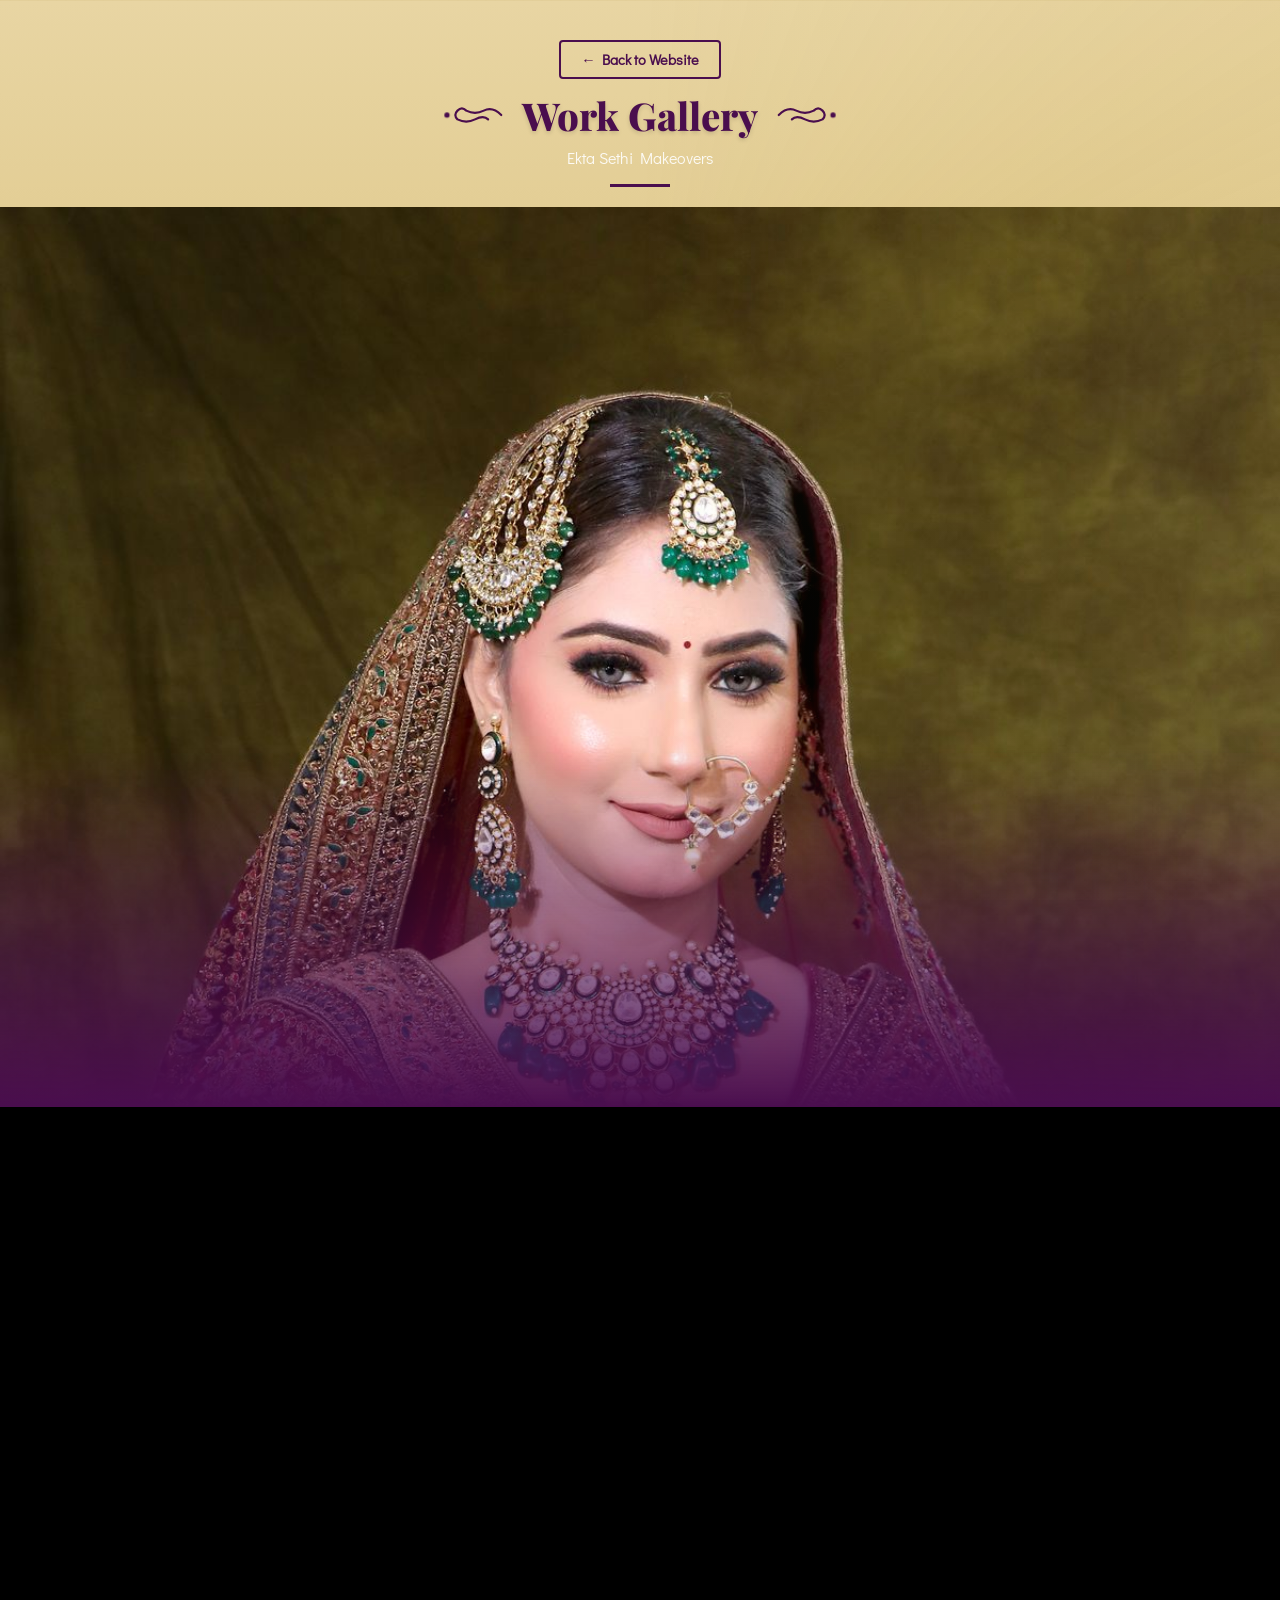
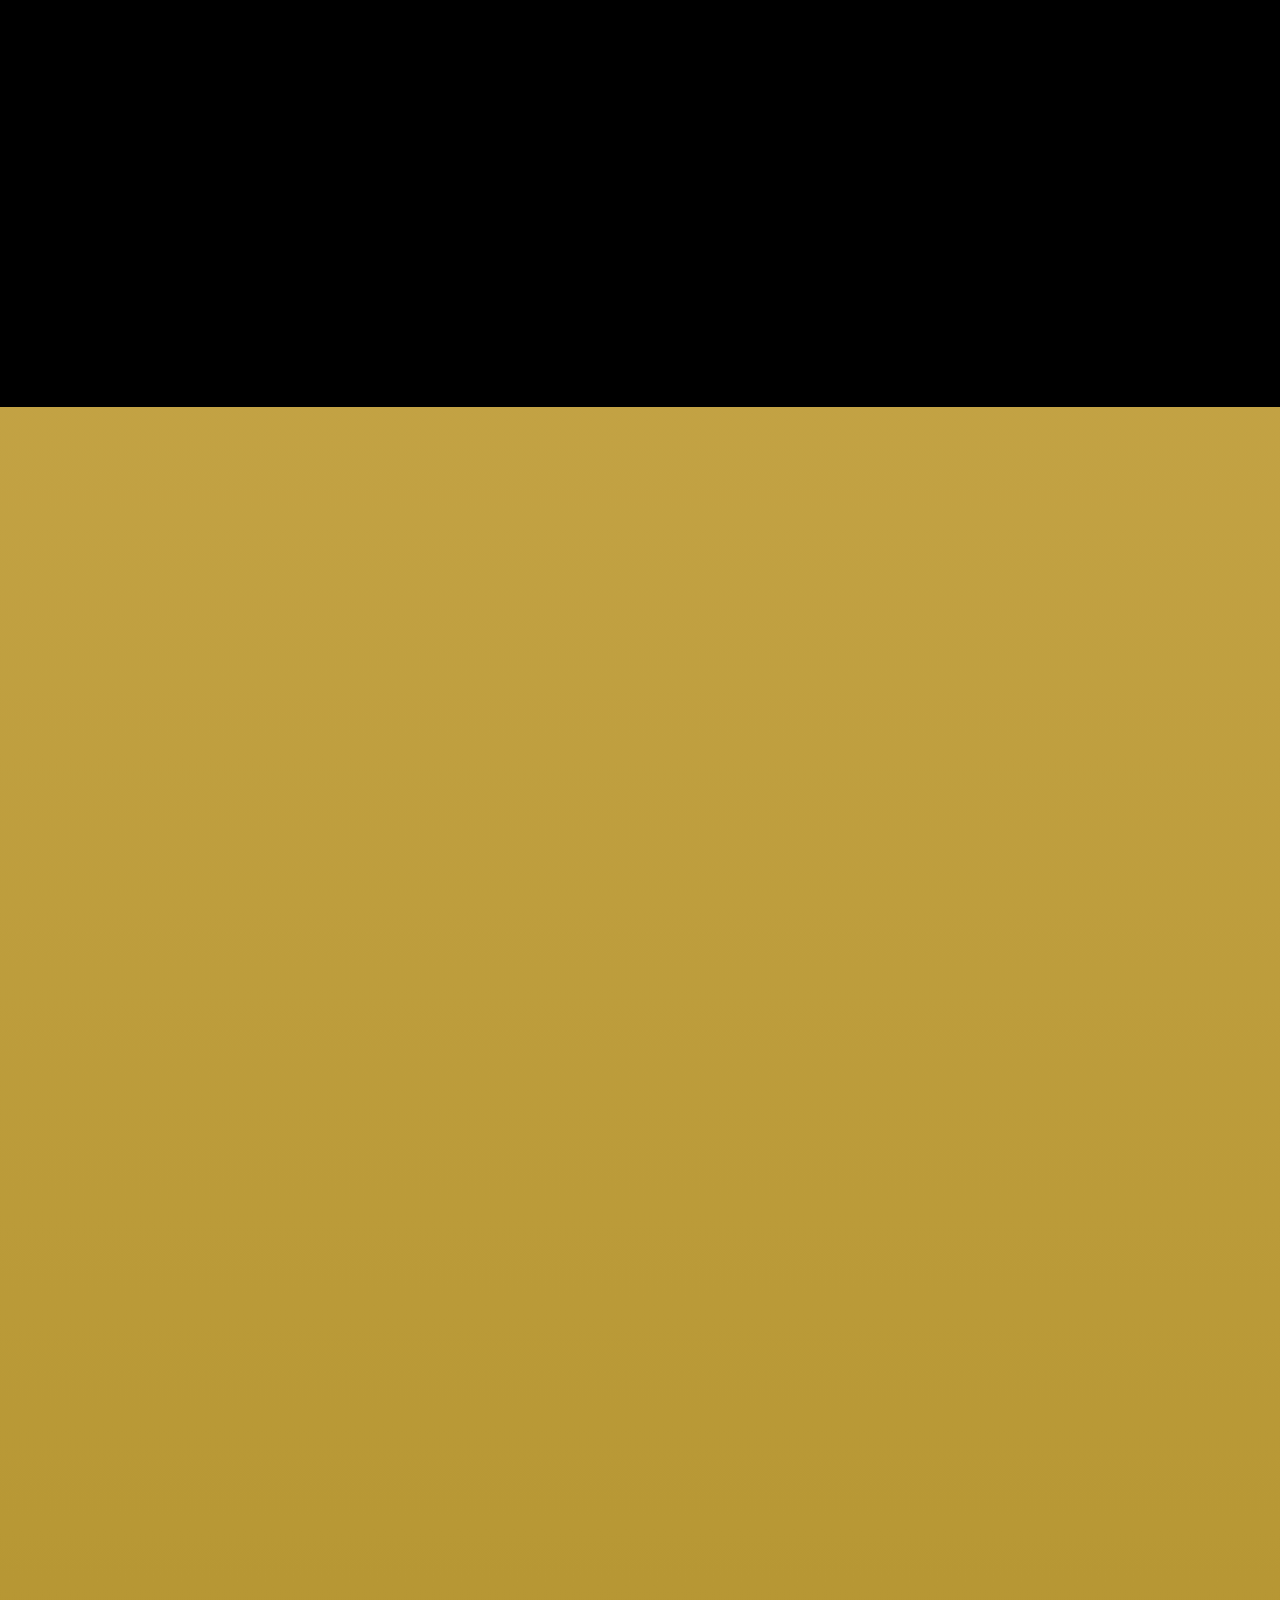
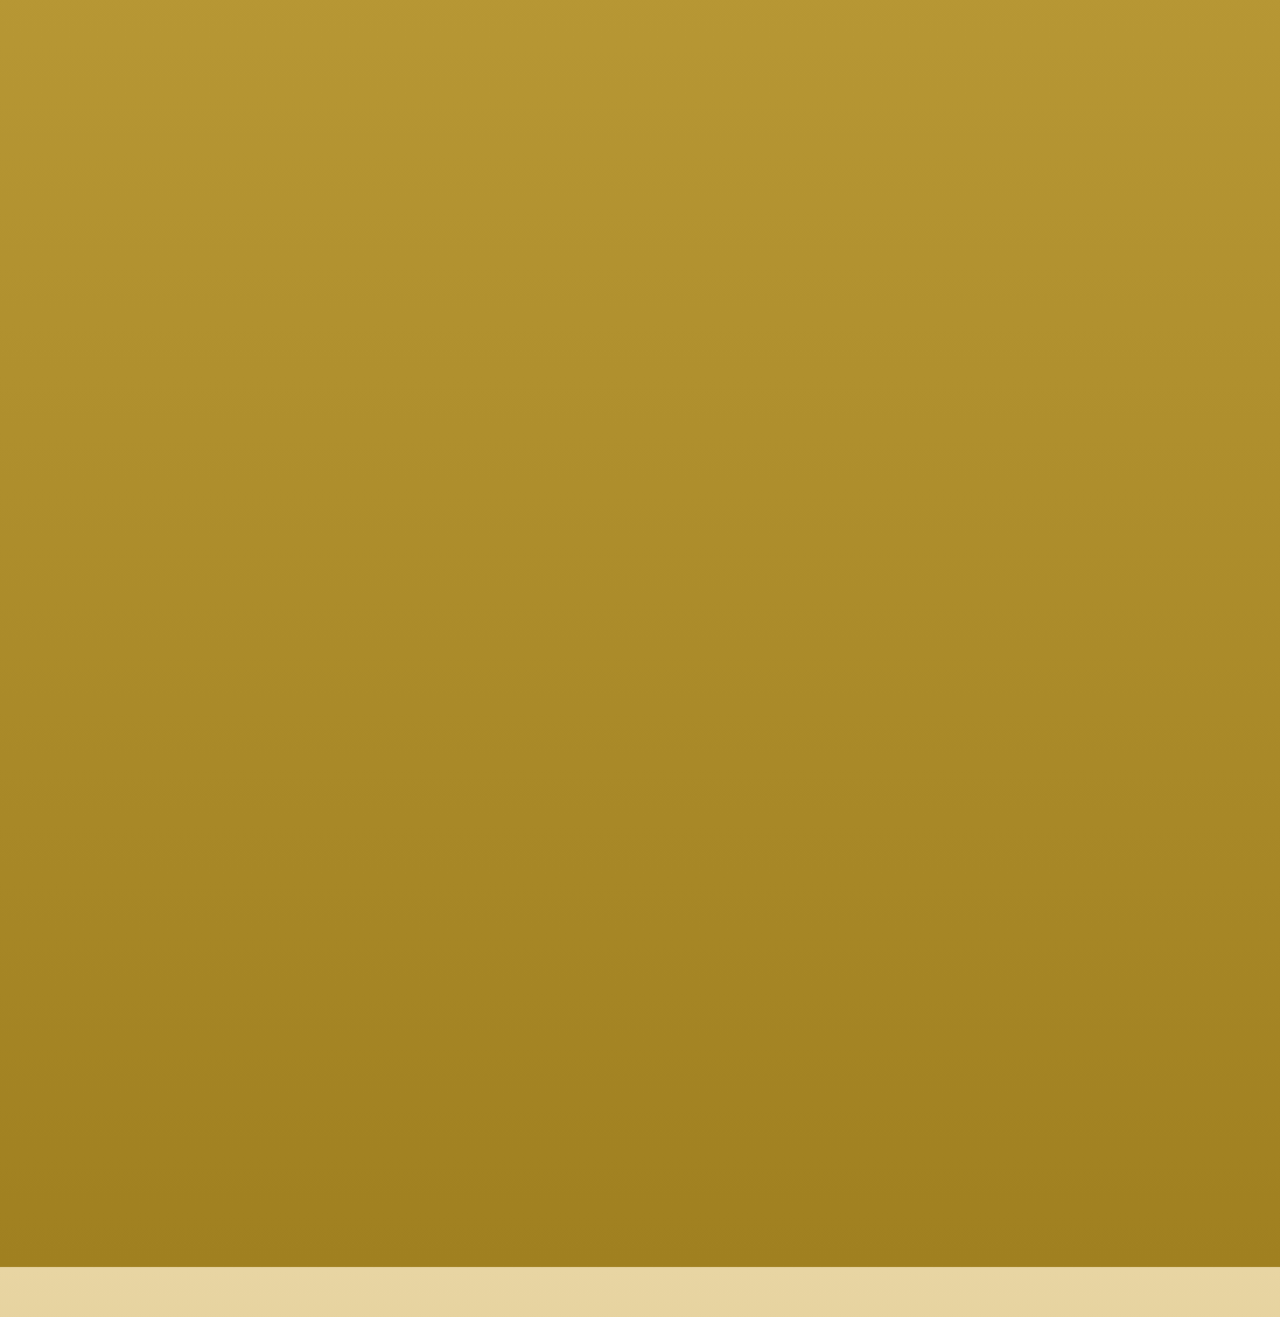
==== commit 11f6b742: "Fix flourish visibility: purple strokes on gold bg + hover glow" ====
--- a/gallery.html
+++ b/gallery.html
@@ -404,13 +404,13 @@
     <a href="index.html" class="back-btn">&#8592; Back to Website</a>
     <div class="title-row">
       <svg class="flourish-svg" viewBox="0 0 80 40">
-        <path class="flourish-path" d="M 70,20 Q 60,10 50,15 Q 40,20 30,15 Q 25,10 20,15 Q 15,20 20,25 Q 30,30 40,25 Q 50,20 55,25" fill="none" stroke="#C9A84C" stroke-width="2.5" stroke-linecap="round"/>
-        <circle class="flourish-dot" cx="8" cy="20" r="3" fill="#C9A84C"/>
+        <path class="flourish-path" d="M 70,20 Q 60,10 50,15 Q 40,20 30,15 Q 25,10 20,15 Q 15,20 20,25 Q 30,30 40,25 Q 50,20 55,25" fill="none" stroke="#4A0E4E" stroke-width="2.5" stroke-linecap="round"/>
+        <circle class="flourish-dot" cx="8" cy="20" r="3" fill="#4A0E4E"/>
       </svg>
       <h1>Work Gallery</h1>
       <svg class="flourish-svg" viewBox="0 0 80 40" style="transform: scaleX(-1);">
-        <path class="flourish-path" d="M 70,20 Q 60,10 50,15 Q 40,20 30,15 Q 25,10 20,15 Q 15,20 20,25 Q 30,30 40,25 Q 50,20 55,25" fill="none" stroke="#C9A84C" stroke-width="2.5" stroke-linecap="round"/>
-        <circle class="flourish-dot" cx="8" cy="20" r="3" fill="#C9A84C"/>
+        <path class="flourish-path" d="M 70,20 Q 60,10 50,15 Q 40,20 30,15 Q 25,10 20,15 Q 15,20 20,25 Q 30,30 40,25 Q 50,20 55,25" fill="none" stroke="#4A0E4E" stroke-width="2.5" stroke-linecap="round"/>
+        <circle class="flourish-dot" cx="8" cy="20" r="3" fill="#4A0E4E"/>
       </svg>
     </div>
     <p class="subtitle">Ekta Sethi Makeovers</p>
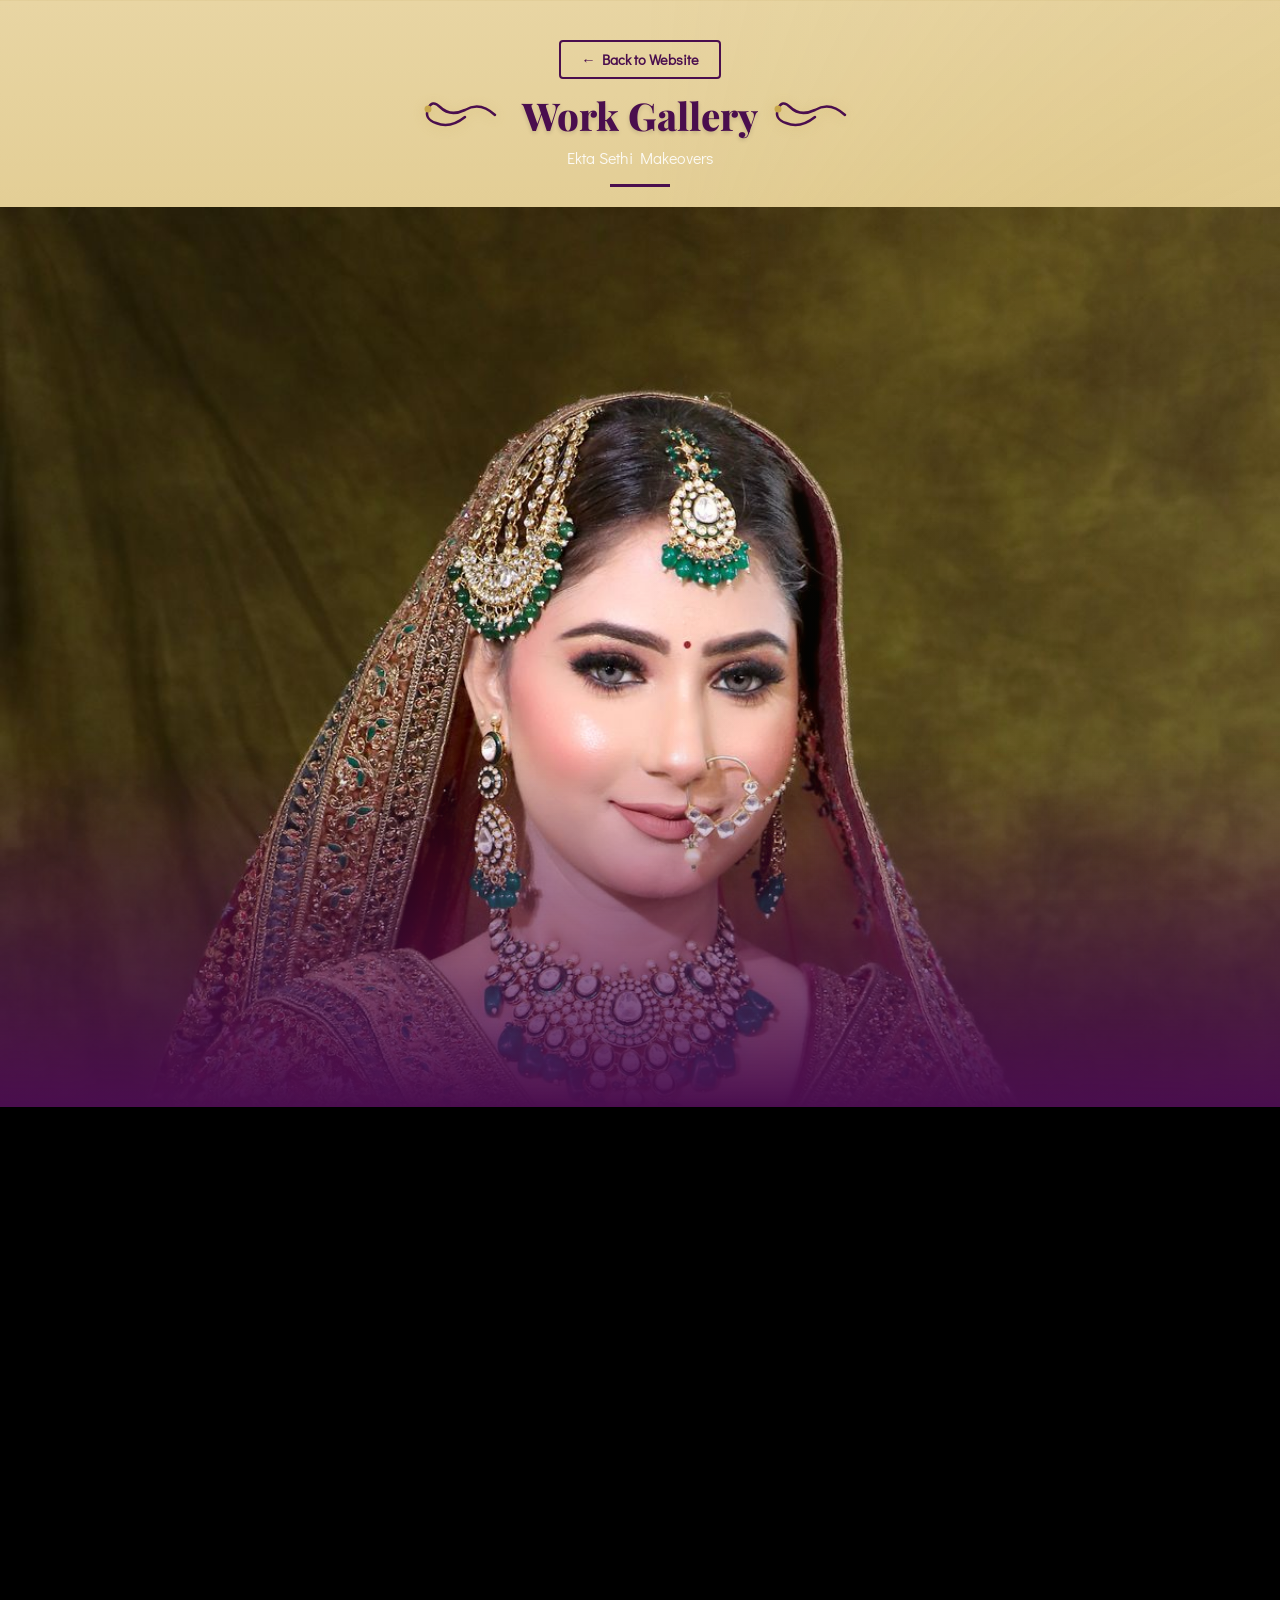
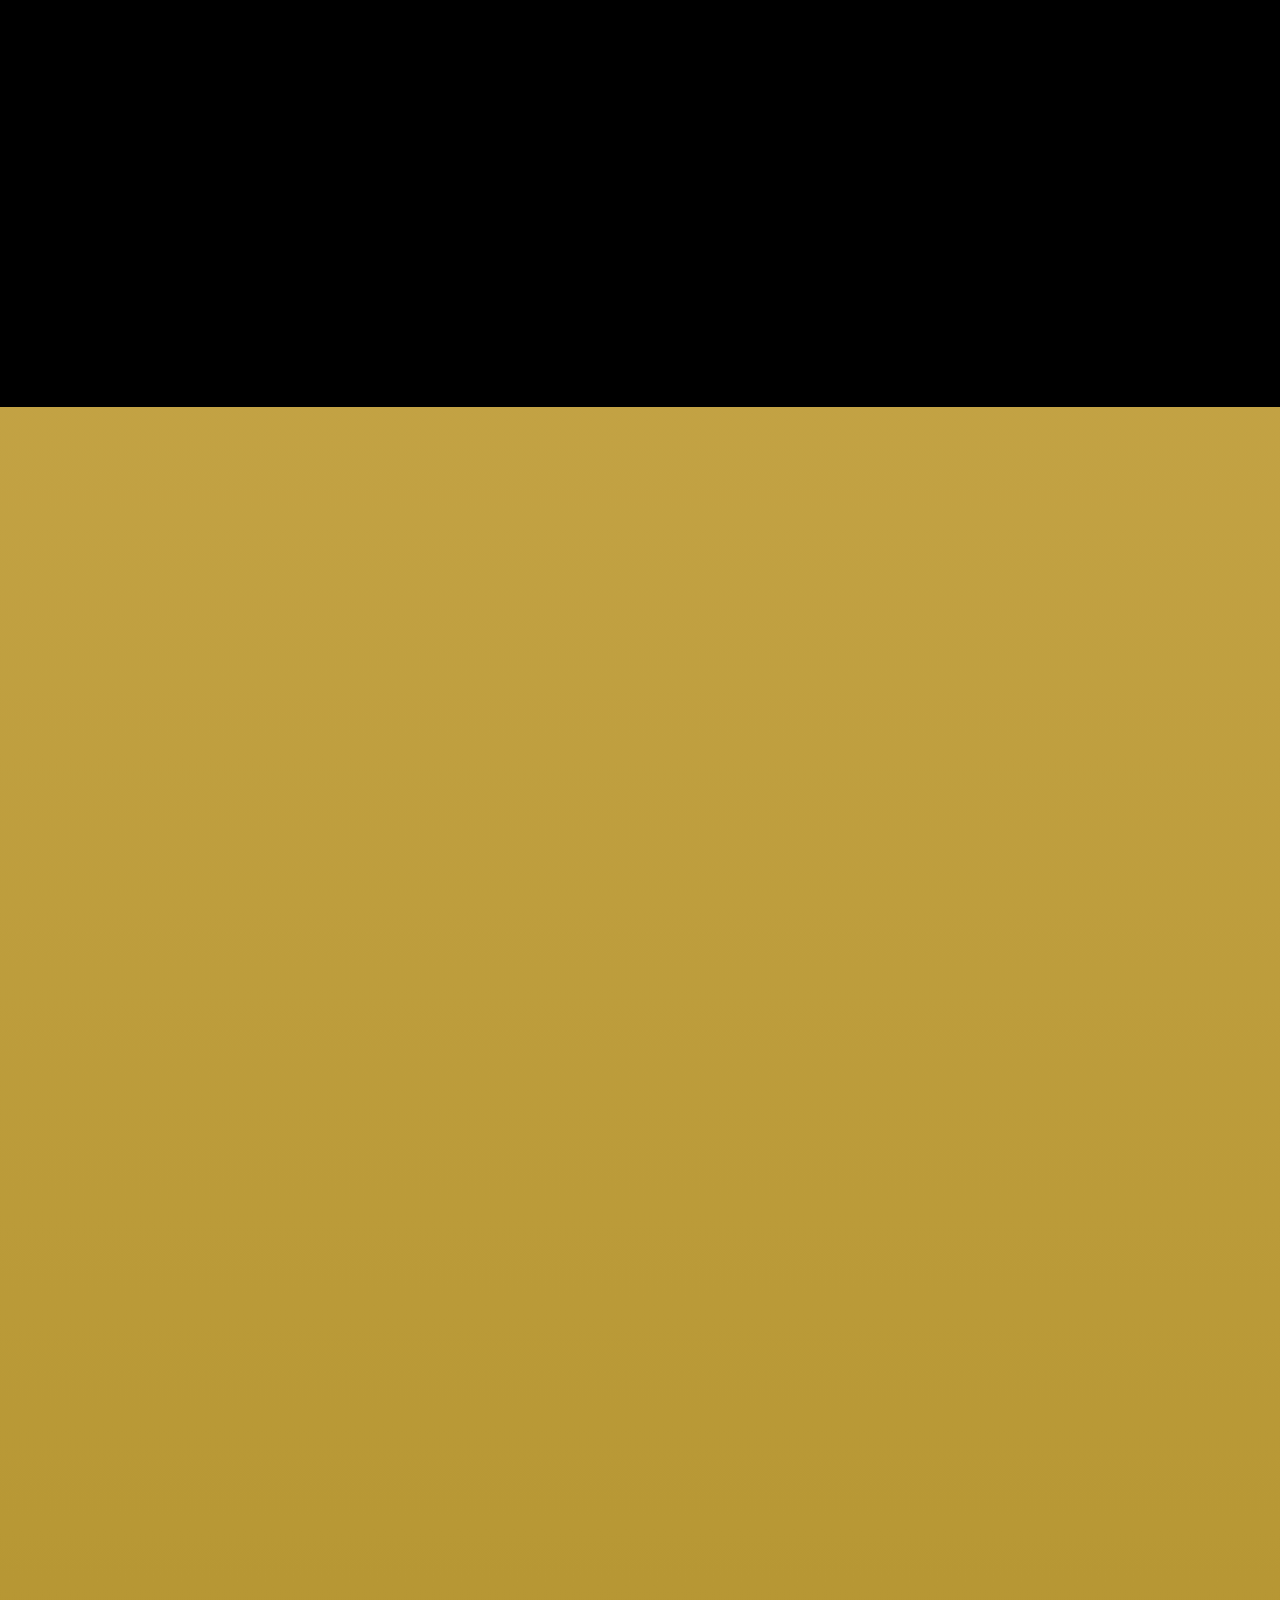
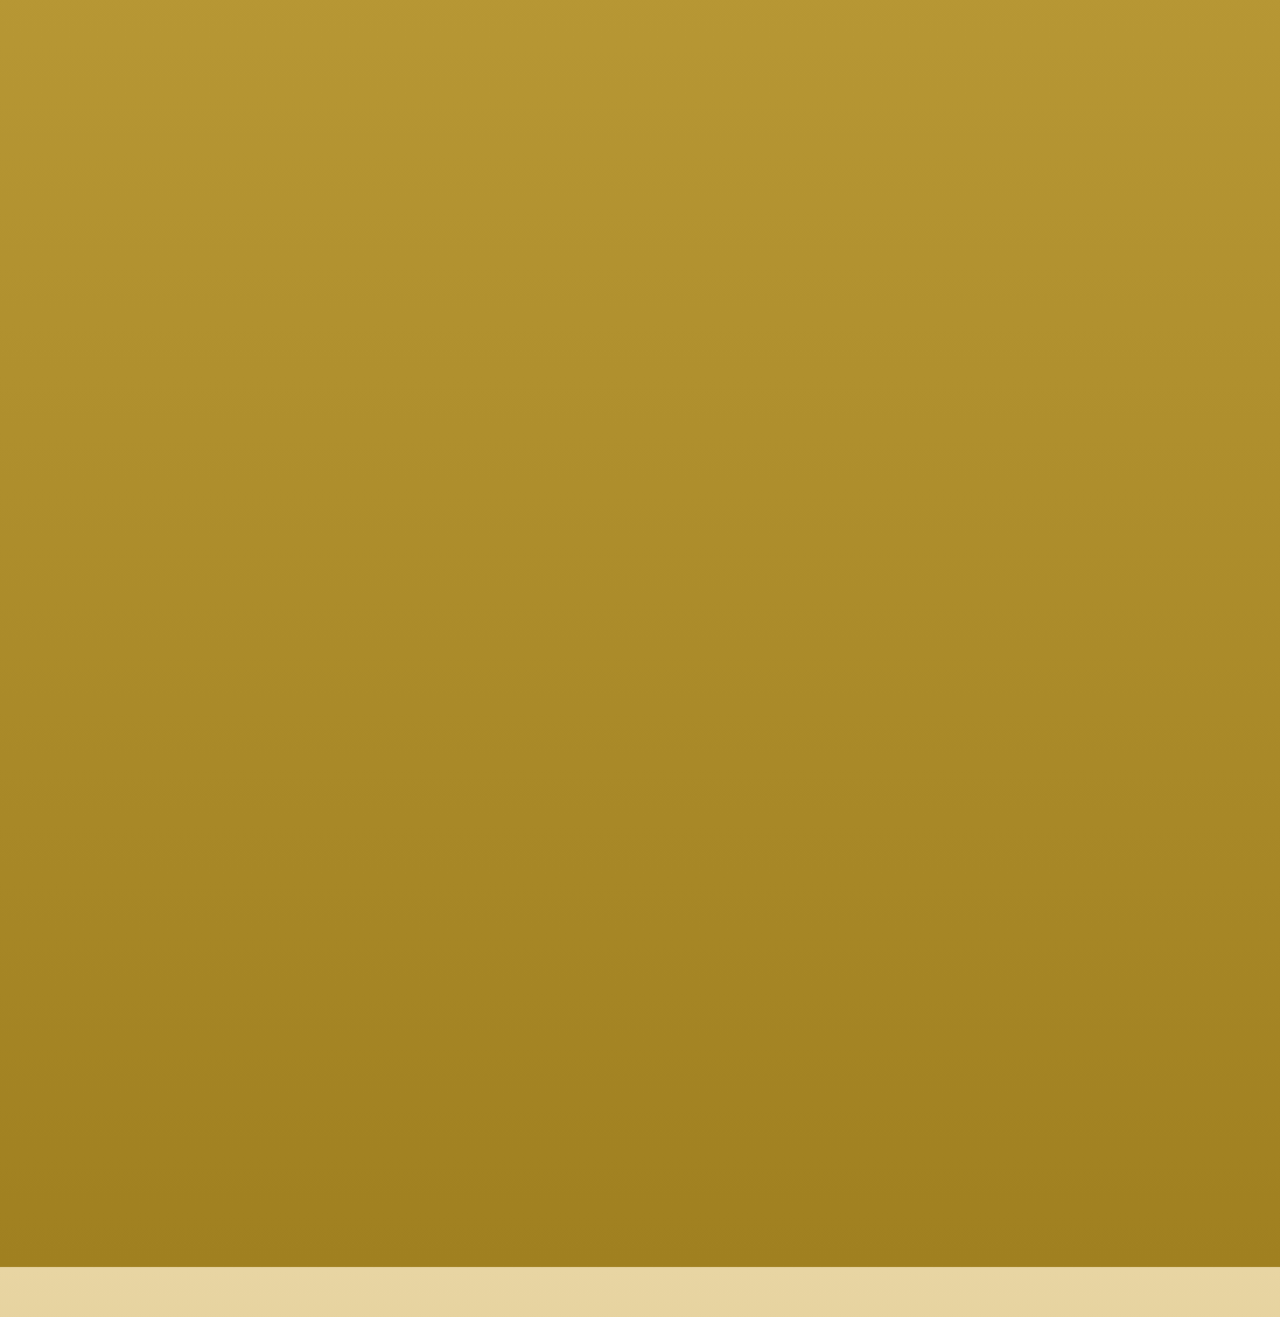
==== commit f9c01ced: "Fix flourishes: replace stroke-dashoffset with scale+rotate spring entrance" ====
--- a/gallery.html
+++ b/gallery.html
@@ -88,24 +88,21 @@
       white-space: nowrap;
     }
     .flourish-svg {
-      width: 70px;
-      height: 36px;
+      width: 90px;
+      height: 40px;
       flex-shrink: 0;
-    }
-    .flourish-path {
-      stroke-dasharray: 180;
-      stroke-dashoffset: 180;
-      animation: drawFlourish 1.3s ease forwards 0.4s;
-    }
-    .flourish-dot {
-      opacity: 0;
-      animation: fadeDot 0.4s ease forwards 1.7s;
-    }
-    @keyframes drawFlourish {
-      to { stroke-dashoffset: 0; }
-    }
-    @keyframes fadeDot {
-      to { opacity: 1; }
+      opacity: 0;
+    }
+    .flourish-left {
+      animation: flourishEnter 0.8s cubic-bezier(0.34, 1.56, 0.64, 1) 0.2s forwards;
+    }
+    .flourish-right {
+      animation: flourishEnter 0.8s cubic-bezier(0.34, 1.56, 0.64, 1) 0.45s forwards;
+    }
+    @keyframes flourishEnter {
+      0% { opacity: 0; transform: scale(0) rotate(-60deg); }
+      60% { opacity: 1; transform: scale(1.15) rotate(5deg); }
+      100% { opacity: 1; transform: scale(1) rotate(0deg); filter: drop-shadow(0 2px 6px rgba(201,168,76,0.4)); }
     }
     /* Cinematic Video Section */
     .video-scroll-container {
@@ -403,14 +400,14 @@
   <div class="header">
     <a href="index.html" class="back-btn">&#8592; Back to Website</a>
     <div class="title-row">
-      <svg class="flourish-svg" viewBox="0 0 80 40">
-        <path class="flourish-path" d="M 70,20 Q 60,10 50,15 Q 40,20 30,15 Q 25,10 20,15 Q 15,20 20,25 Q 30,30 40,25 Q 50,20 55,25" fill="none" stroke="#4A0E4E" stroke-width="2.5" stroke-linecap="round"/>
-        <circle class="flourish-dot" cx="8" cy="20" r="3" fill="#4A0E4E"/>
+      <svg class="flourish-svg flourish-left" viewBox="0 0 90 40">
+        <path d="M 75,20 Q 60,6 45,15 Q 30,22 20,12 Q 12,4 8,14 Q 4,24 16,28 Q 30,34 45,22" fill="none" stroke="#4A0E4E" stroke-width="2.5" stroke-linecap="round"/>
+        <circle cx="8" cy="14" r="3.5" fill="#C9A84C"/>
       </svg>
       <h1>Work Gallery</h1>
-      <svg class="flourish-svg" viewBox="0 0 80 40" style="transform: scaleX(-1);">
-        <path class="flourish-path" d="M 70,20 Q 60,10 50,15 Q 40,20 30,15 Q 25,10 20,15 Q 15,20 20,25 Q 30,30 40,25 Q 50,20 55,25" fill="none" stroke="#4A0E4E" stroke-width="2.5" stroke-linecap="round"/>
-        <circle class="flourish-dot" cx="8" cy="20" r="3" fill="#4A0E4E"/>
+      <svg class="flourish-svg flourish-right" viewBox="0 0 90 40" style="transform: scaleX(-1);">
+        <path d="M 75,20 Q 60,6 45,15 Q 30,22 20,12 Q 12,4 8,14 Q 4,24 16,28 Q 30,34 45,22" fill="none" stroke="#4A0E4E" stroke-width="2.5" stroke-linecap="round"/>
+        <circle cx="8" cy="14" r="3.5" fill="#C9A84C"/>
       </svg>
     </div>
     <p class="subtitle">Ekta Sethi Makeovers</p>
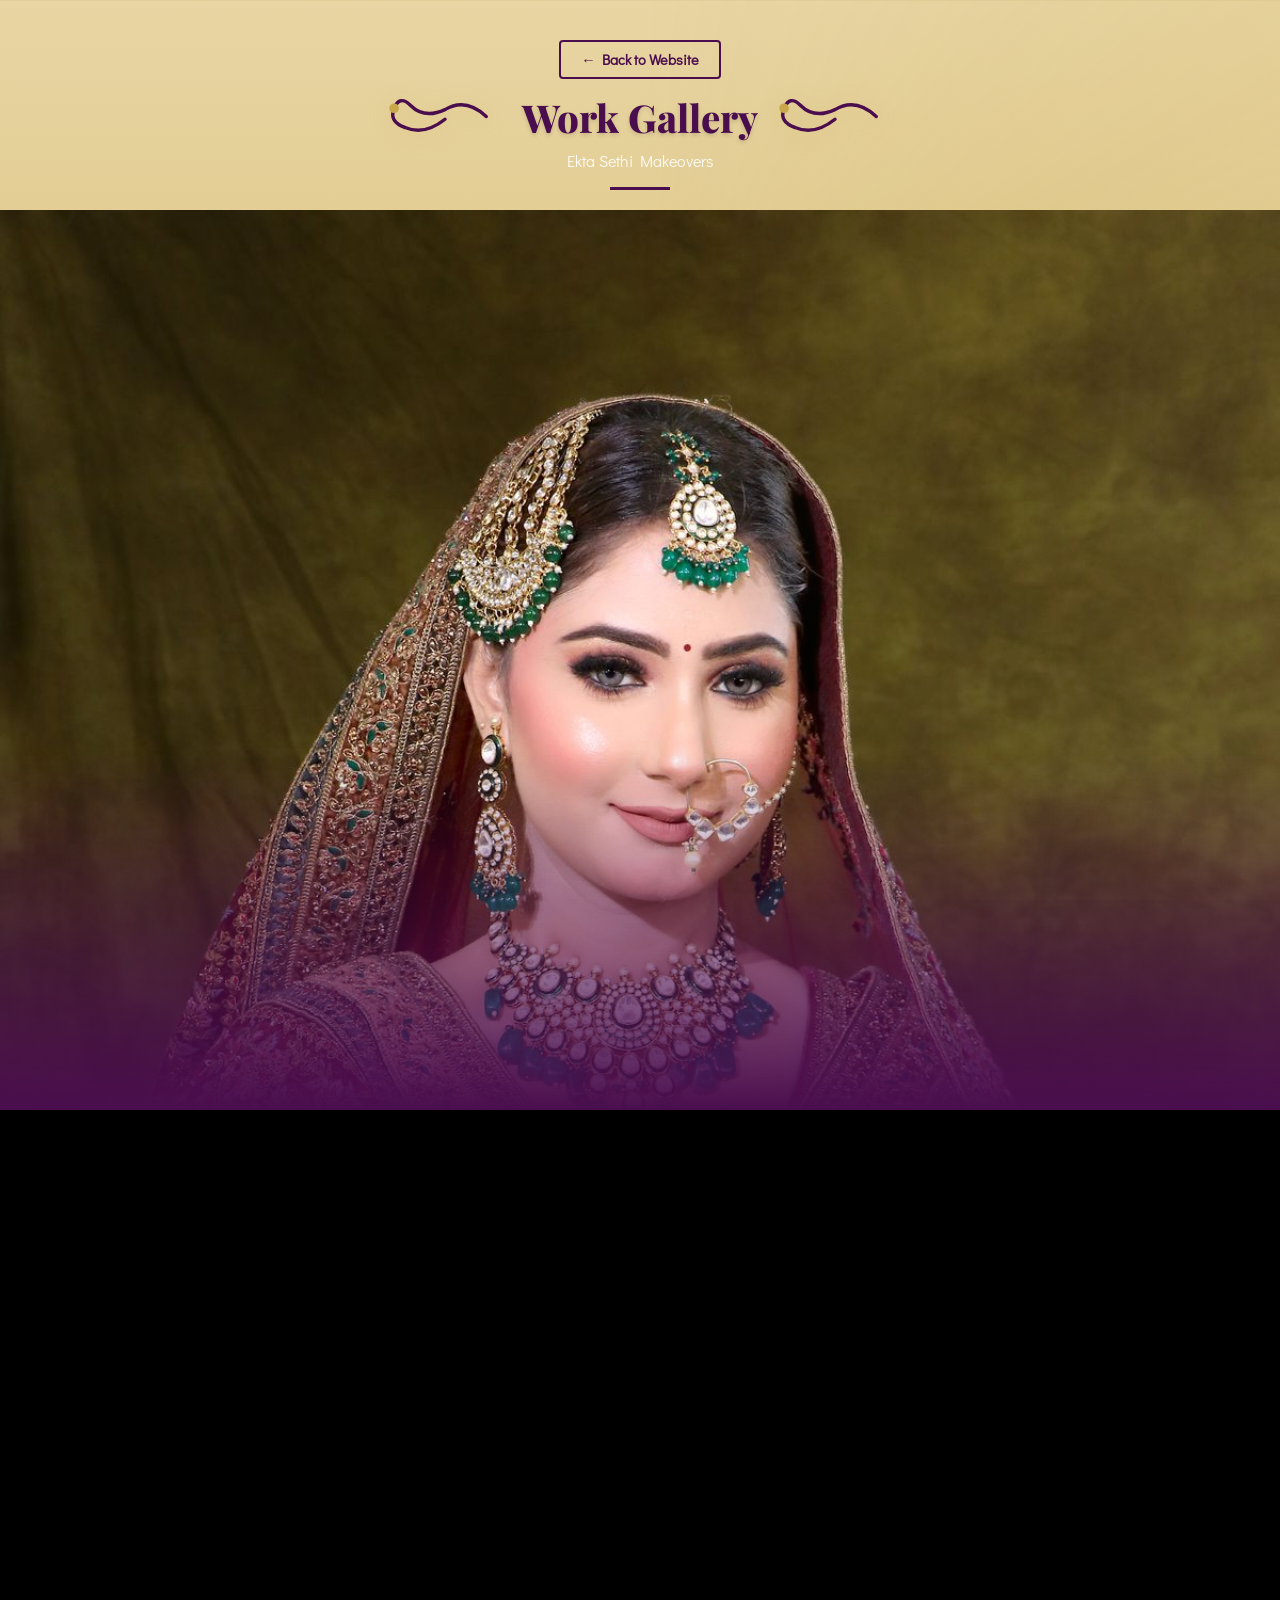
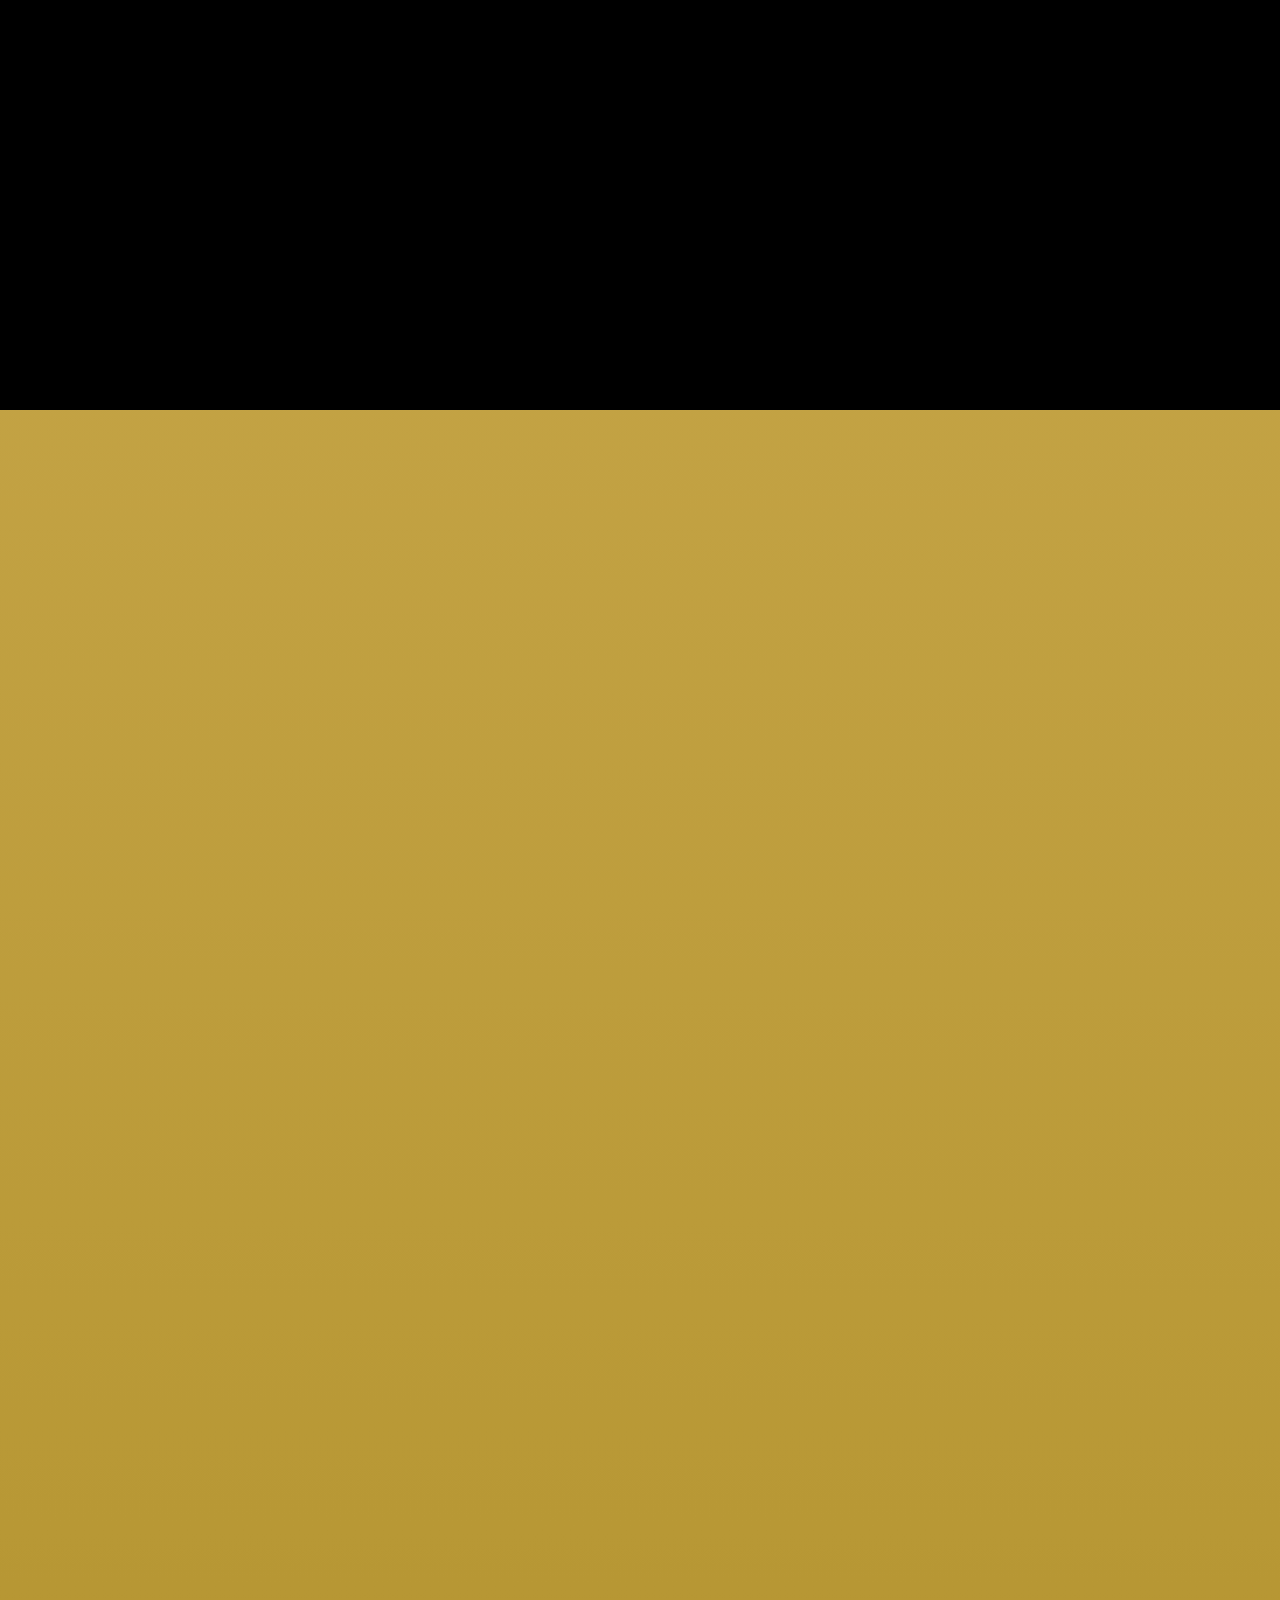
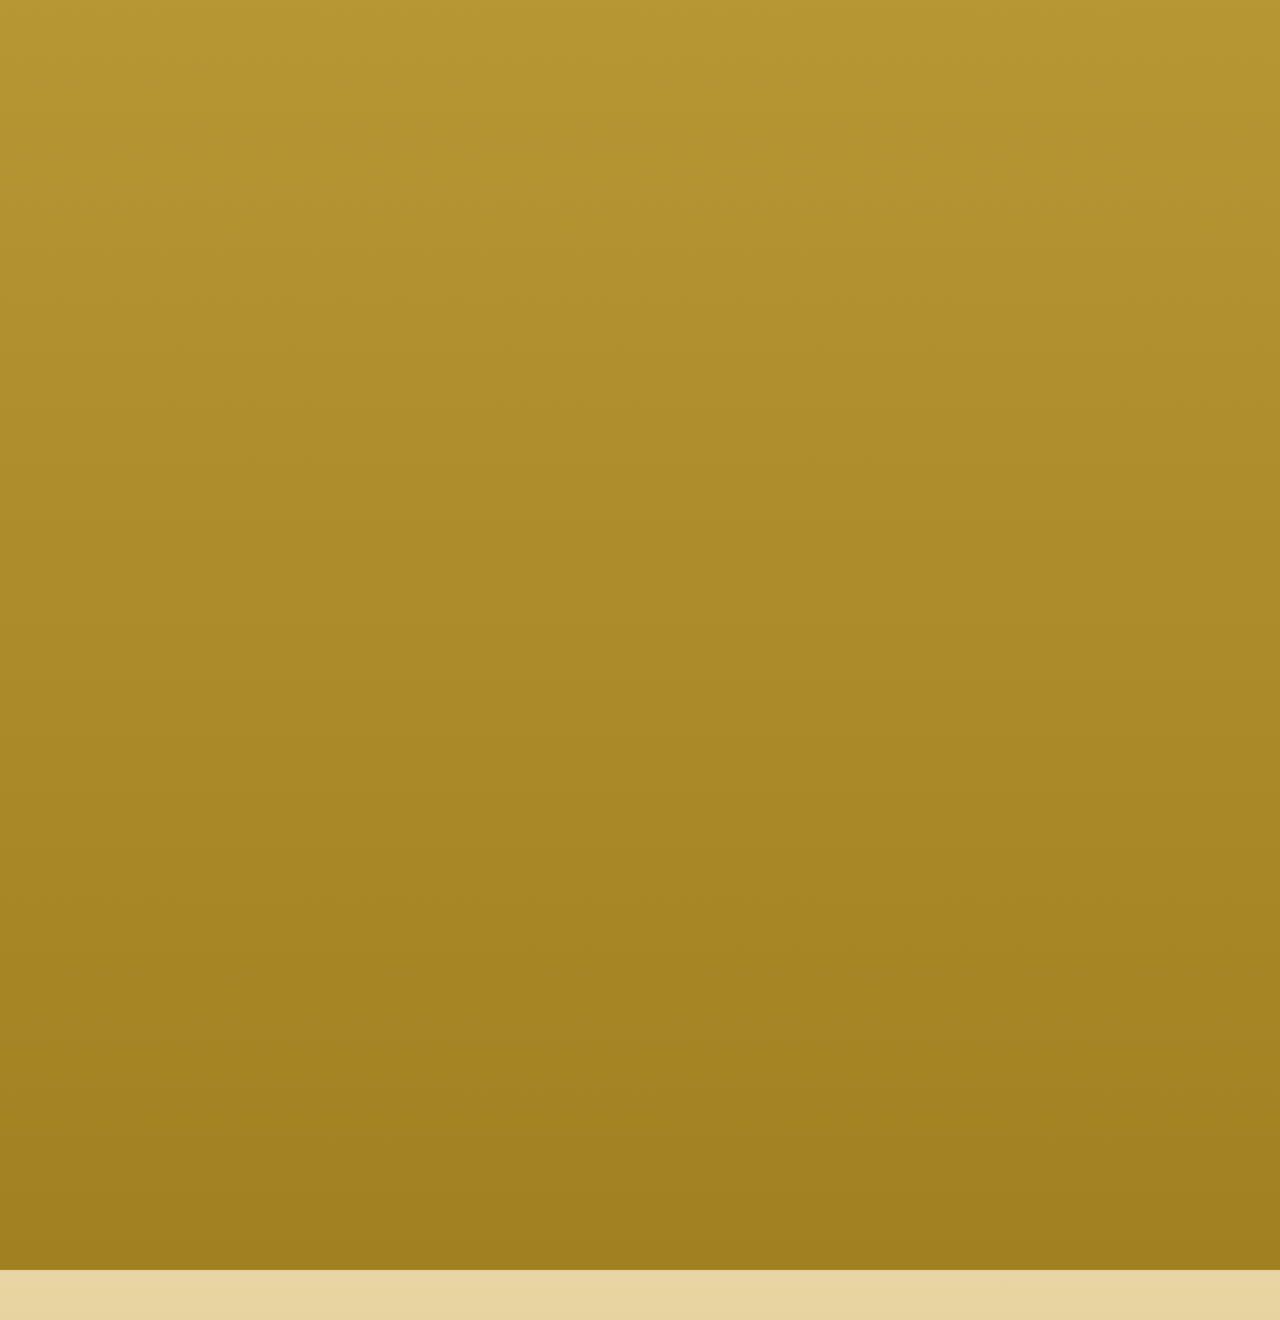
==== commit cd7a861f: "Enlarge flourishes to 130x55px + stronger gold glow" ====
--- a/gallery.html
+++ b/gallery.html
@@ -88,8 +88,8 @@
       white-space: nowrap;
     }
     .flourish-svg {
-      width: 90px;
-      height: 40px;
+      width: 130px;
+      height: 55px;
       flex-shrink: 0;
       opacity: 0;
     }
@@ -101,8 +101,8 @@
     }
     @keyframes flourishEnter {
       0% { opacity: 0; transform: scale(0) rotate(-60deg); }
-      60% { opacity: 1; transform: scale(1.15) rotate(5deg); }
-      100% { opacity: 1; transform: scale(1) rotate(0deg); filter: drop-shadow(0 2px 6px rgba(201,168,76,0.4)); }
+      60% { opacity: 1; transform: scale(1.2) rotate(5deg); filter: drop-shadow(0 0 8px rgba(201,168,76,0.6)); }
+      100% { opacity: 1; transform: scale(1) rotate(0deg); filter: drop-shadow(0 3px 10px rgba(201,168,76,0.3)); }
     }
     /* Cinematic Video Section */
     .video-scroll-container {
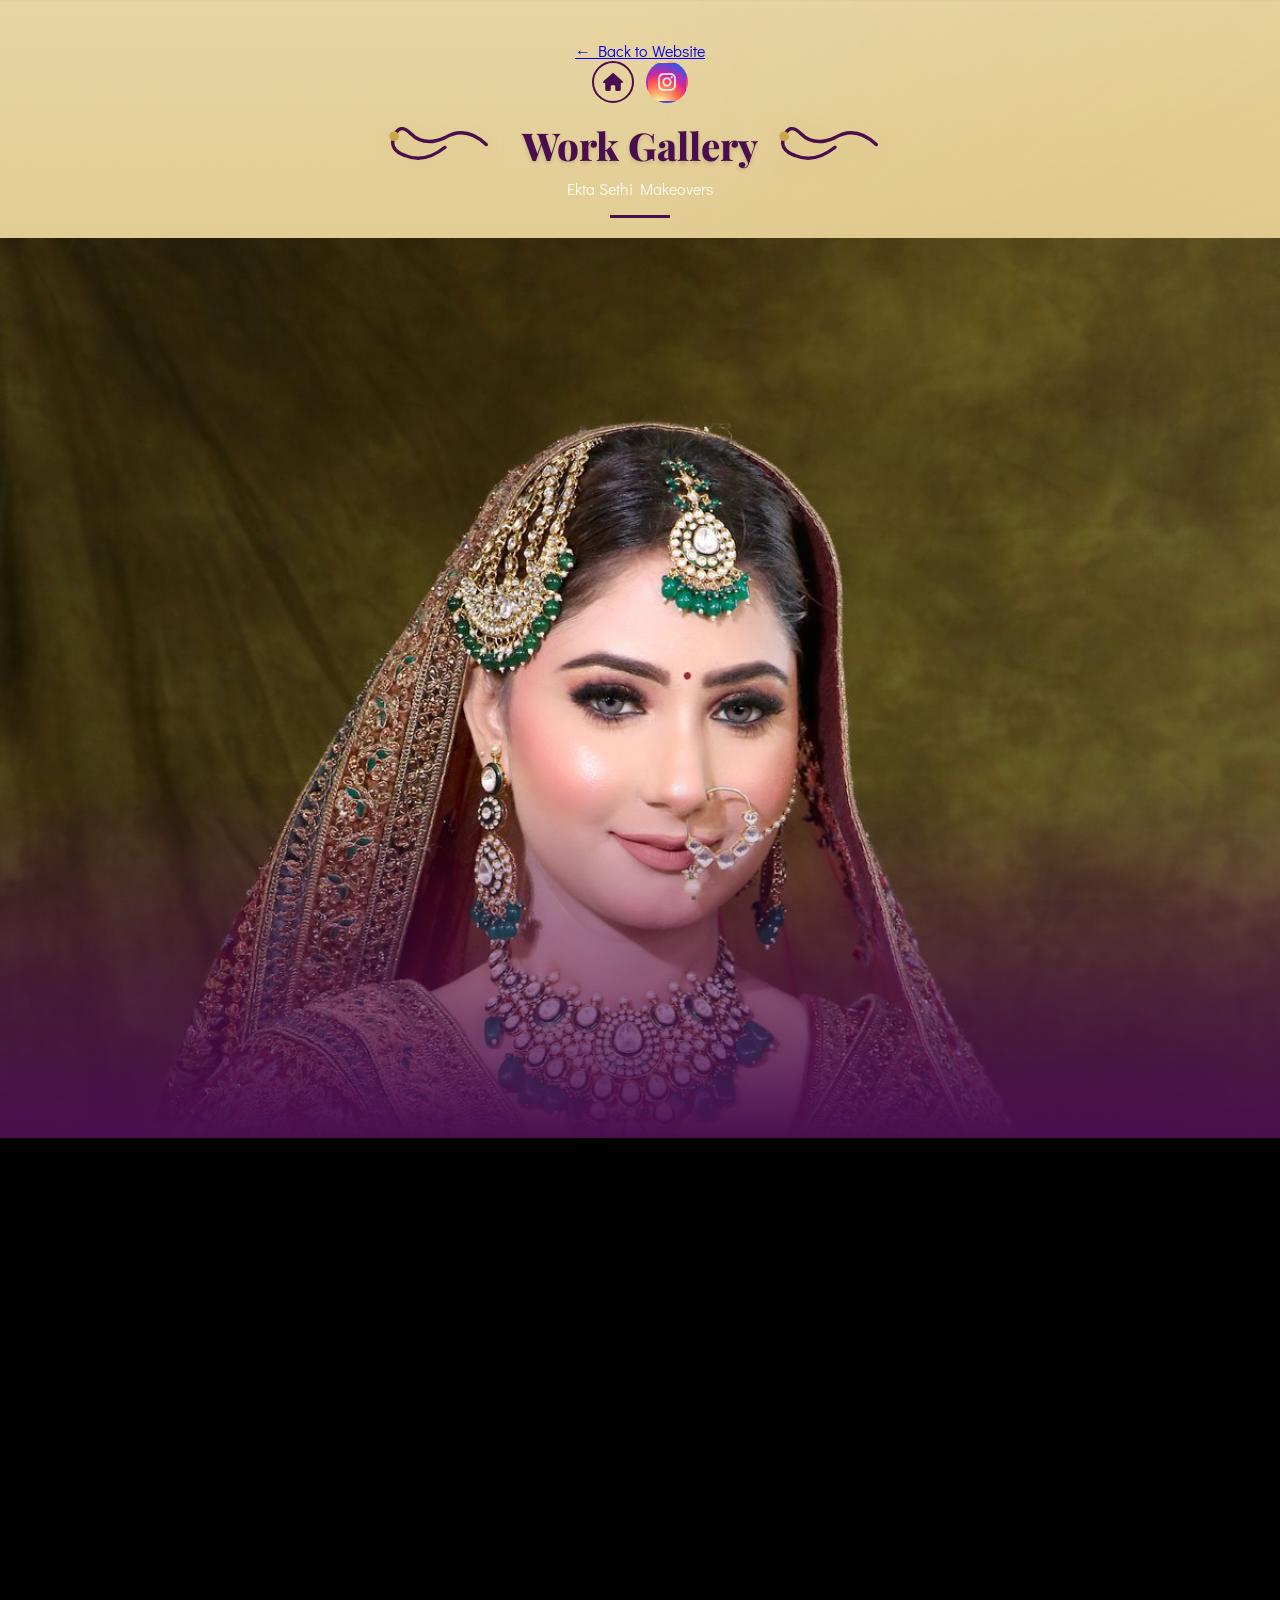
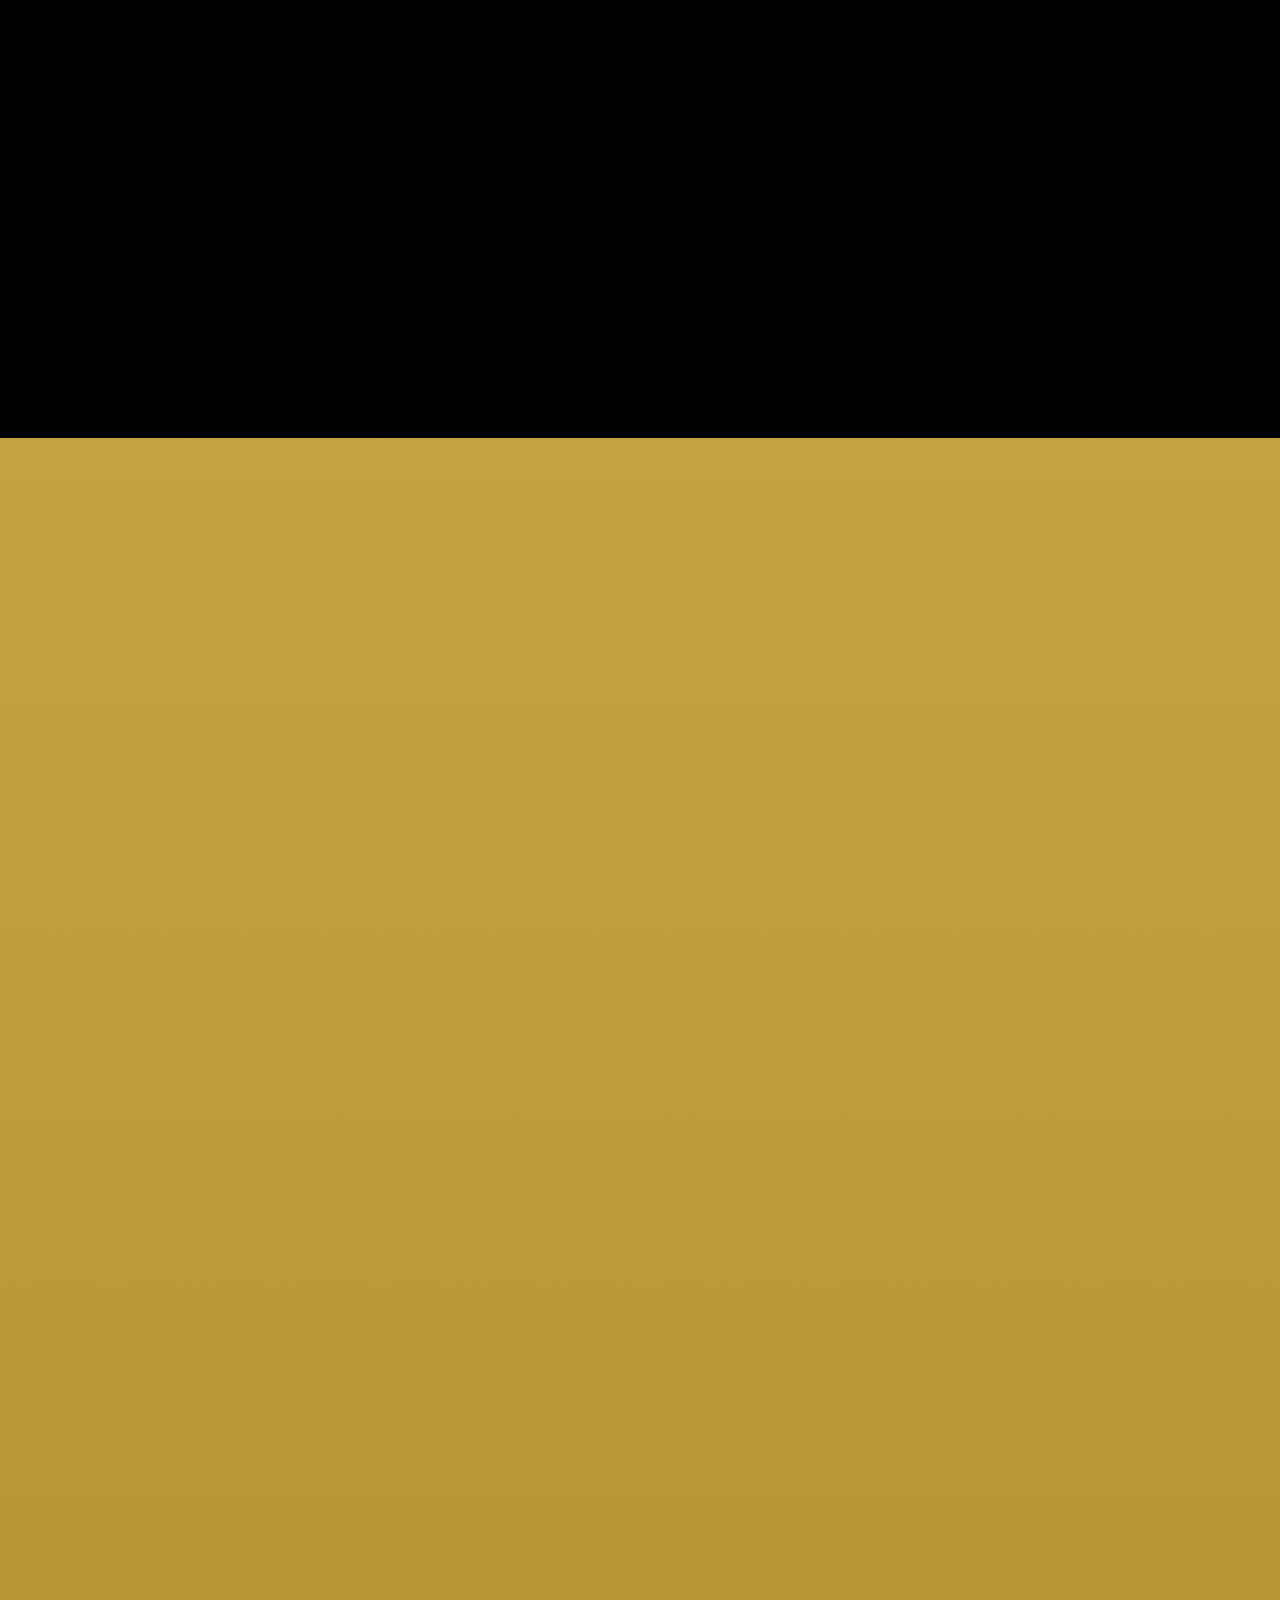
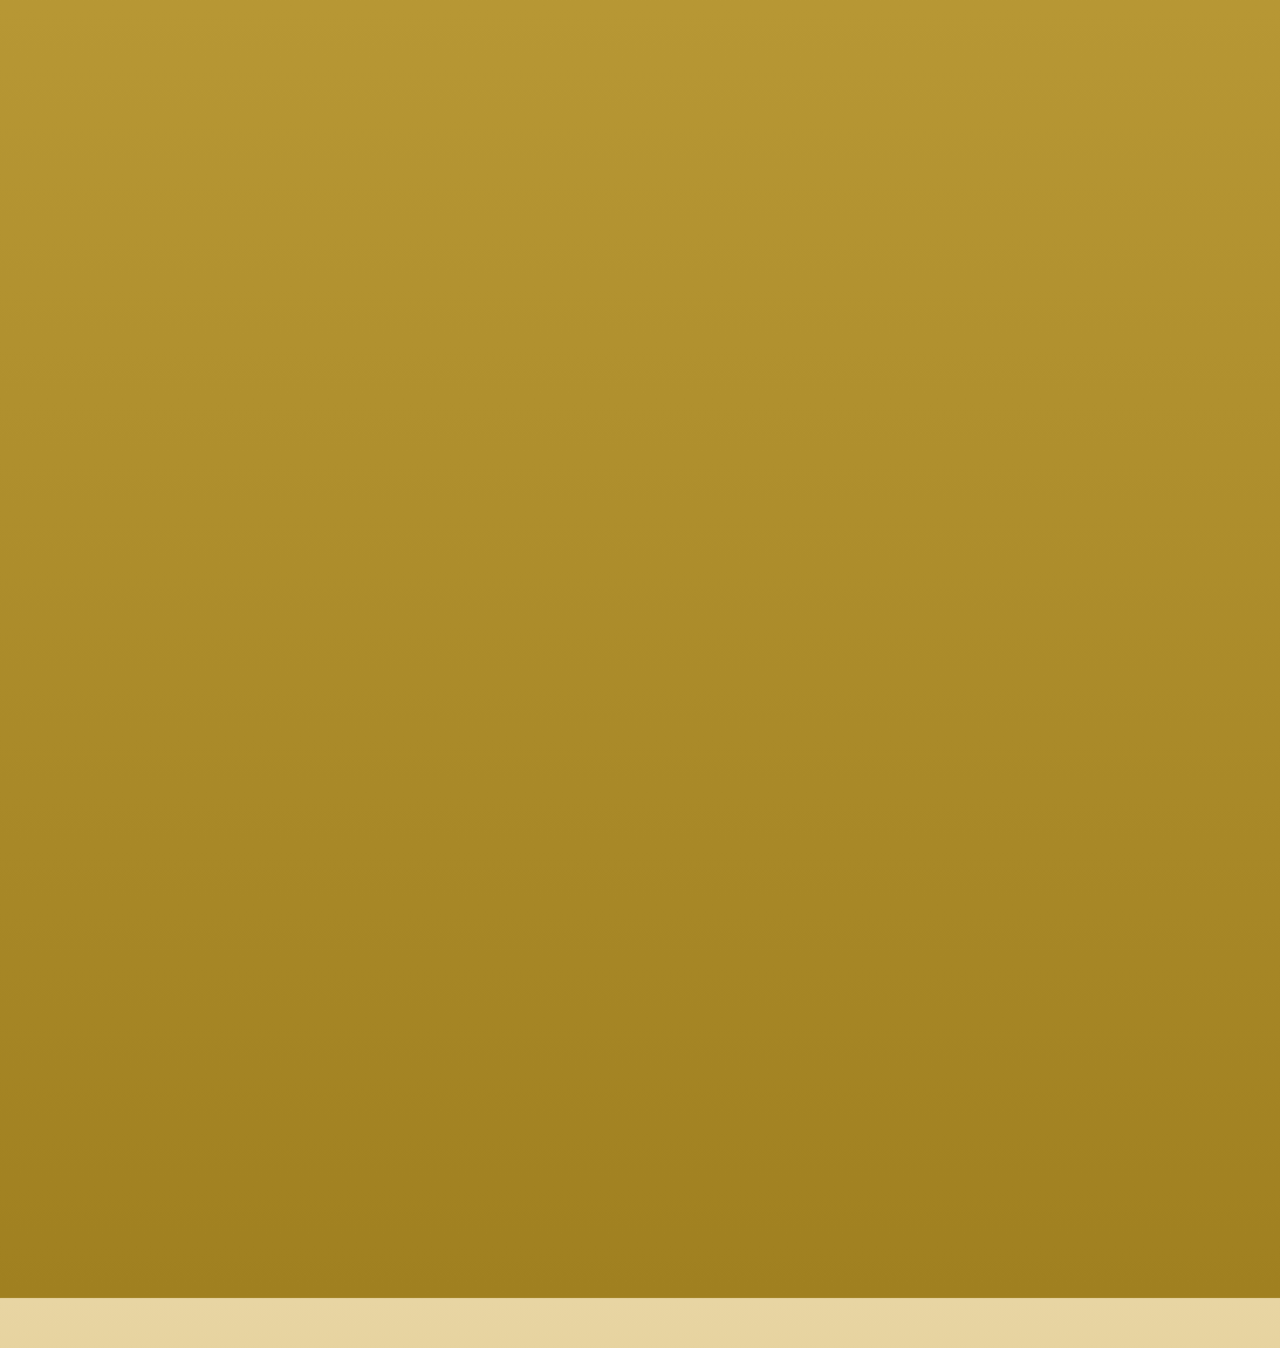
==== commit 64f3f59d: "Add home + Instagram icon buttons to gallery header" ====
--- a/gallery.html
+++ b/gallery.html
@@ -205,21 +205,44 @@
       background: var(--primary);
       margin: 16px auto 0;
     }
-    .back-btn {
-      display: inline-block;
-      margin-bottom: 10px;
+    .header-nav-icons {
+      display: flex;
+      justify-content: center;
+      gap: 12px;
+      margin-bottom: 14px;
+      align-items: center;
+    }
+    .icon-btn {
+      display: flex;
+      align-items: center;
+      justify-content: center;
+      width: 42px;
+      height: 42px;
+      border-radius: 50%;
+      border: 2px solid var(--primary);
       color: var(--primary);
-      font-weight: 700;
+      transition: 0.3s ease;
       text-decoration: none;
-      font-size: 0.9rem;
-      padding: 8px 20px;
-      border: 2px solid var(--primary);
-      border-radius: 4px;
-      transition: 0.3s ease;
-    }
-    .back-btn:hover {
+      flex-shrink: 0;
+    }
+    .icon-btn:hover {
       background: var(--primary);
+      color: var(--secondary);
+      border-color: var(--primary);
+      transform: scale(1.1);
+    }
+    .icon-btn svg {
+      width: 20px;
+      height: 20px;
+    }
+    .icon-btn.insta-btn {
+      border-color: transparent;
+      background: radial-gradient(circle at 30% 107%, #fdf497 0%, #fdf497 5%, #fd5949 45%, #d6249f 60%, #285AEB 90%);
       color: var(--white);
+    }
+    .icon-btn.insta-btn:hover {
+      transform: scale(1.15);
+      box-shadow: 0 4px 15px rgba(214,36,159,0.4);
     }
     .gallery-grid {
       display: grid;
@@ -399,6 +422,14 @@
 
   <div class="header">
     <a href="index.html" class="back-btn">&#8592; Back to Website</a>
+    <div class="header-nav-icons">
+      <a href="index.html" class="icon-btn" title="Home" aria-label="Home">
+        <svg viewBox="0 0 576 512"><path fill="currentColor" d="M575.8 255.5c0 18-15 32.1-32 32.1h-32l.7 160.2c0 2.7-.2 5.4-.5 8.1V472c0 22.1-17.9 40-40 40H456c-1.1 0-2.2 0-3.3-.1c-1.4 .1-2.8 .1-4.2 .1H416 392c-22.1 0-40-17.9-40-40V448 384c0-17.7-14.3-32-32-32H256c-17.7 0-32 14.3-32 32v64 24c0 22.1-17.9 40-40 40H160 128.5c-1.5 0-3-.1-4.5-.2c-1.2 .1-2.4 .2-3.6 .2H104c-22.1 0-40-17.9-40-40V360c0-.9 0-1.9 .1-2.8V287.6H32c-18 0-32-14-32-32.1c0-9 3-17 10-24L266.4 8c7-7 15-8 22-8s15 2 21 7L564.8 231.5c8 7 12 15 11 24z"/></svg>
+      </a>
+      <a href="https://www.instagram.com/ekta__makeoverss" target="_blank" class="icon-btn insta-btn" title="Instagram" aria-label="Instagram">
+        <svg viewBox="0 0 448 512"><path fill="currentColor" d="M224.1 141c-63.6 0-114.9 51.3-114.9 114.9s51.3 114.9 114.9 114.9S339 319.5 339 255.9 287.7 141 224.1 141zm0 189.6c-41.1 0-74.7-33.5-74.7-74.7s33.5-74.7 74.7-74.7 74.7 33.5 74.7 74.7-33.6 74.7-74.7 74.7zm146.4-194.3c0 14.9-12 26.8-26.8 26.8-14.9 0-26.8-12-26.8-26.8s12-26.8 26.8-26.8 26.8 12 26.8 26.8zm76.1 27.2c-1.7-35.9-9.9-67.7-36.2-93.9-26.2-26.2-58-34.4-93.9-36.2-37-2.1-147.9-2.1-184.9 0-35.8 1.7-67.6 9.9-93.9 36.1s-34.4 58-36.2 93.9c-2.1 37-2.1 147.9 0 184.9 1.7 35.9 9.9 67.7 36.2 93.9s58 34.4 93.9 36.2c37 2.1 147.9 2.1 184.9 0 35.9-1.7 67.7-9.9 93.9-36.2 26.2-26.2 34.4-58 36.2-93.9 2.1-37 2.1-147.8 0-184.8zM398.8 388c-7.8 19.6-22.9 34.7-42.6 42.6-29.5 11.7-99.5 9-132.1 9s-102.7 2.6-132.1-9c-19.6-7.8-34.7-22.9-42.6-42.6-11.7-29.5-9-99.5-9-132.1s-2.6-102.7 9-132.1c7.8-19.6 22.9-34.7 42.6-42.6 29.5-11.7 99.5-9 132.1-9s102.7-2.6 132.1 9c19.6 7.8 34.7 22.9 42.6 42.6 11.7 29.5 9 99.5 9 132.1s2.7 102.7-9 132.1z"/></svg>
+      </a>
+    </div>
     <div class="title-row">
       <svg class="flourish-svg flourish-left" viewBox="0 0 90 40">
         <path d="M 75,20 Q 60,6 45,15 Q 30,22 20,12 Q 12,4 8,14 Q 4,24 16,28 Q 30,34 45,22" fill="none" stroke="#4A0E4E" stroke-width="2.5" stroke-linecap="round"/>
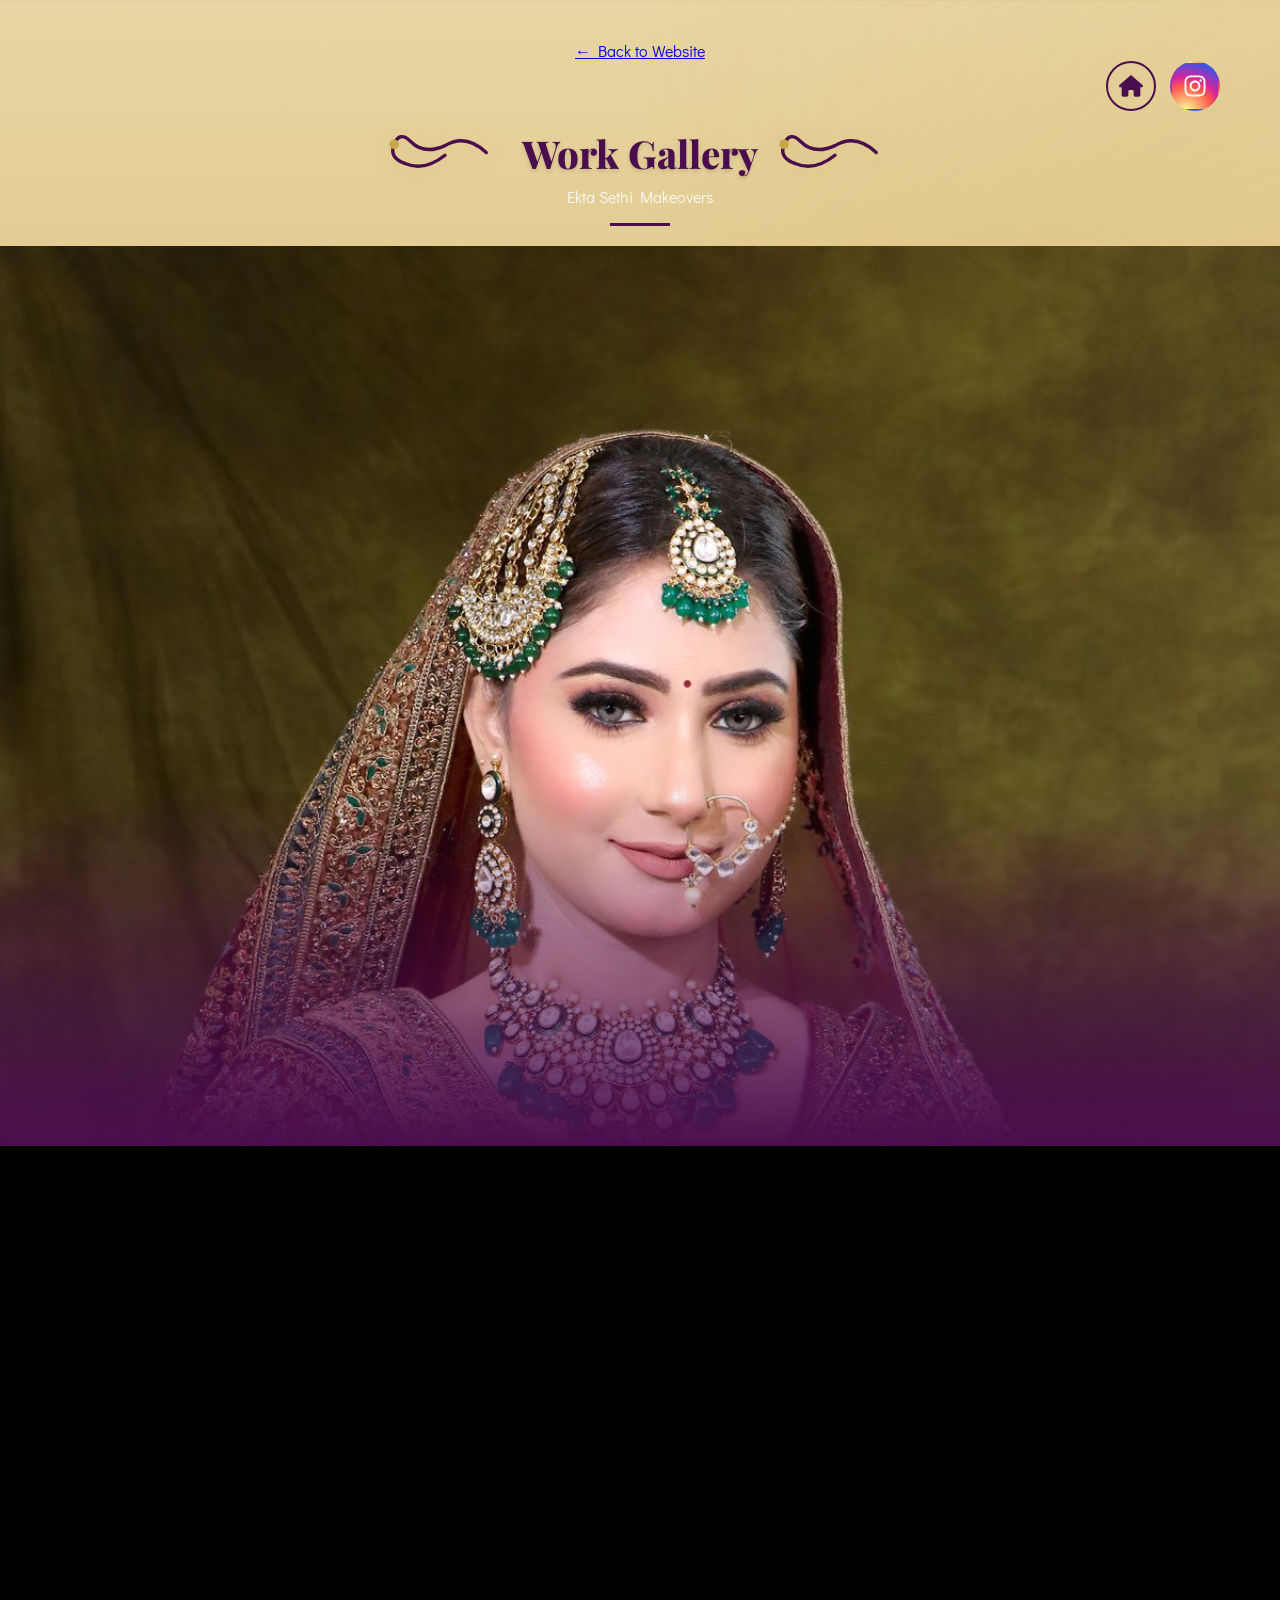
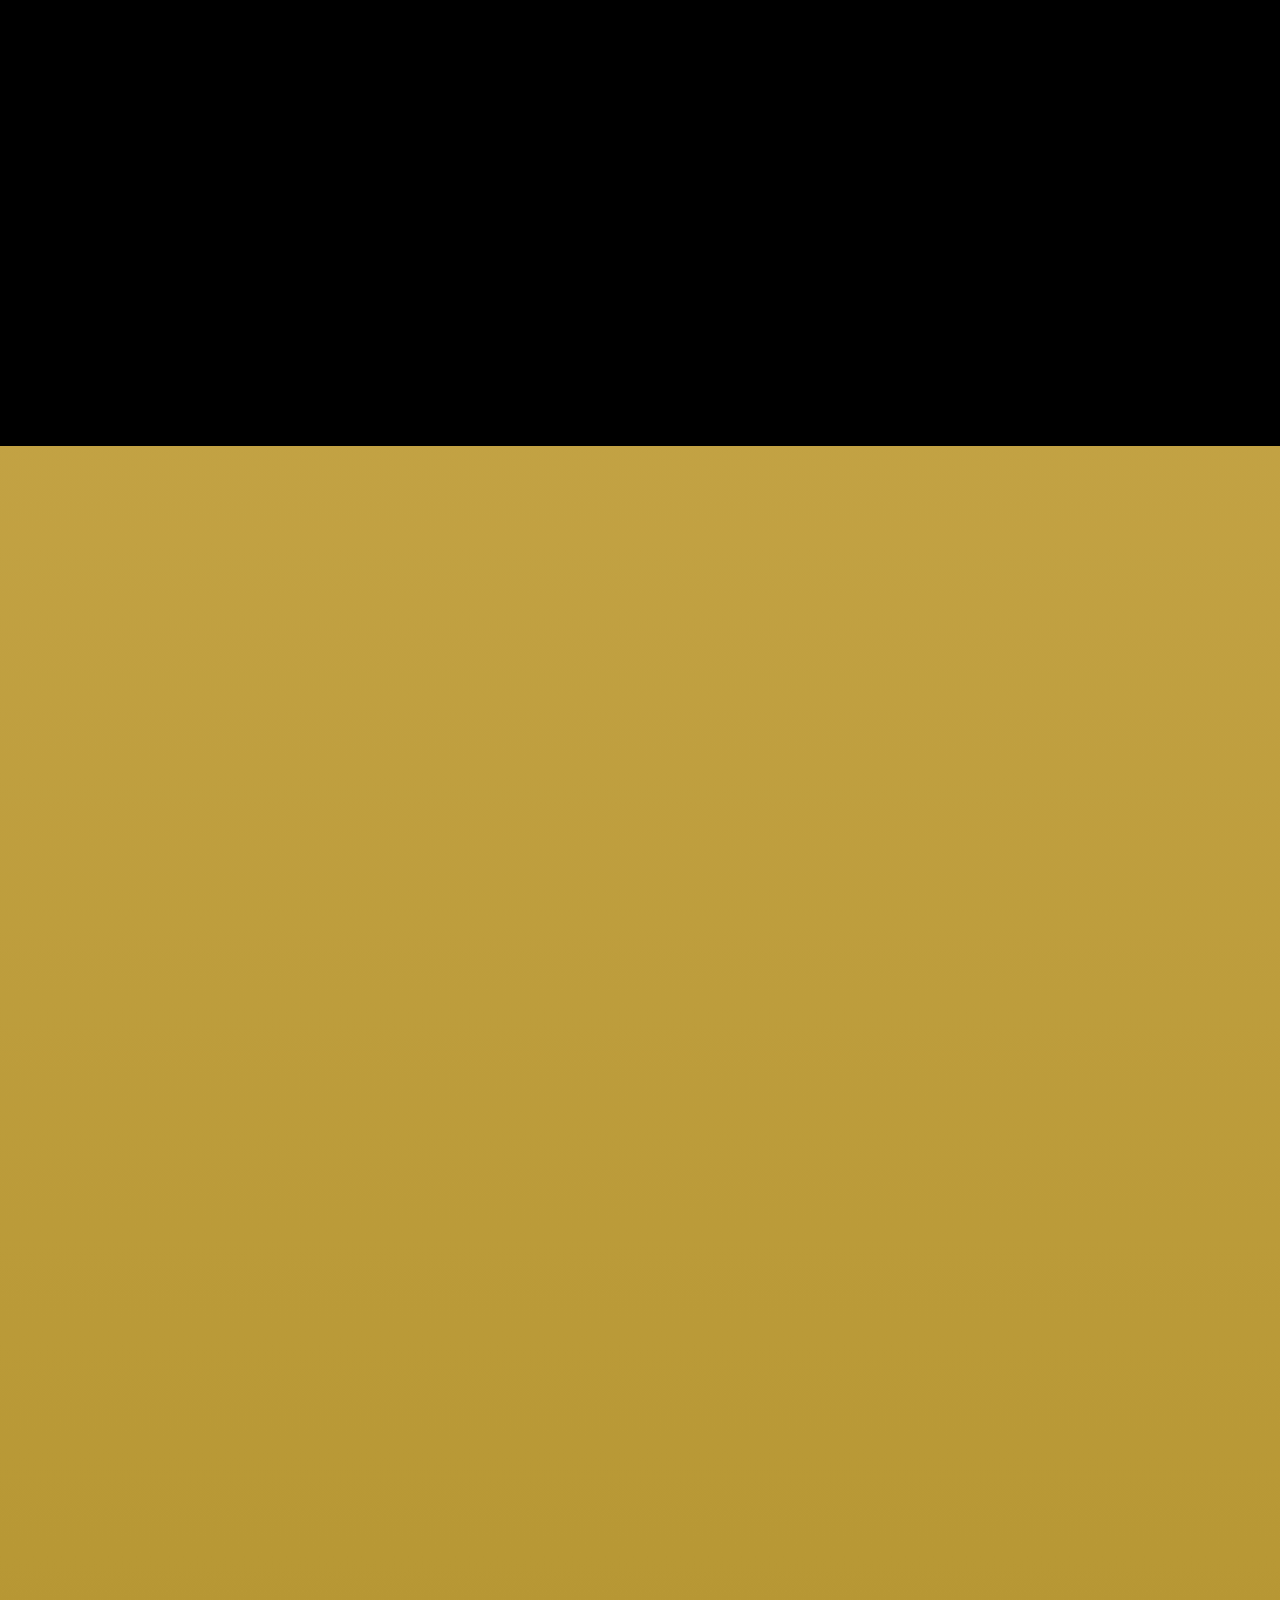
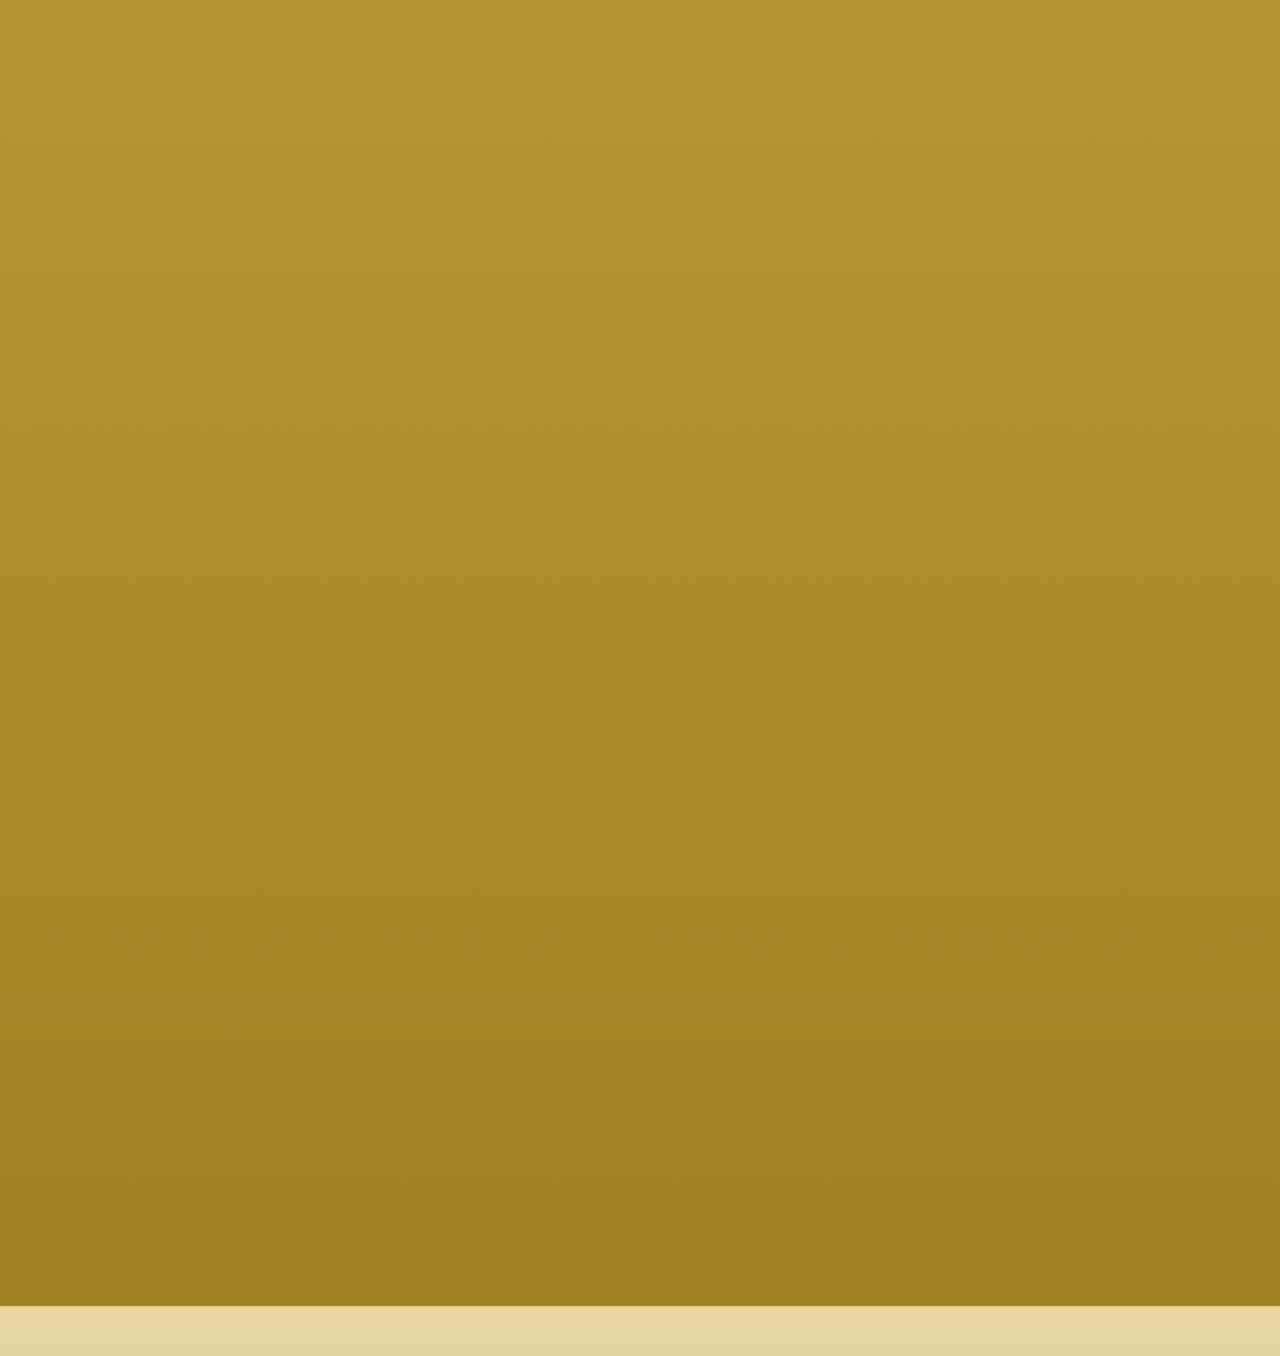
==== commit 3d046580: "Move icons to right side and increase size to 50px" ====
--- a/gallery.html
+++ b/gallery.html
@@ -207,17 +207,21 @@
     }
     .header-nav-icons {
       display: flex;
-      justify-content: center;
-      gap: 12px;
+      justify-content: flex-end;
+      gap: 14px;
       margin-bottom: 14px;
       align-items: center;
+      max-width: 1400px;
+      margin-left: auto;
+      margin-right: auto;
+      padding: 0 40px;
     }
     .icon-btn {
       display: flex;
       align-items: center;
       justify-content: center;
-      width: 42px;
-      height: 42px;
+      width: 50px;
+      height: 50px;
       border-radius: 50%;
       border: 2px solid var(--primary);
       color: var(--primary);
@@ -232,8 +236,8 @@
       transform: scale(1.1);
     }
     .icon-btn svg {
-      width: 20px;
-      height: 20px;
+      width: 24px;
+      height: 24px;
     }
     .icon-btn.insta-btn {
       border-color: transparent;
@@ -243,6 +247,11 @@
     .icon-btn.insta-btn:hover {
       transform: scale(1.15);
       box-shadow: 0 4px 15px rgba(214,36,159,0.4);
+    }
+    @media (max-width: 768px) {
+      .header-nav-icons { padding: 0 15px; }
+      .icon-btn { width: 44px; height: 44px; }
+      .icon-btn svg { width: 20px; height: 20px; }
     }
     .gallery-grid {
       display: grid;
